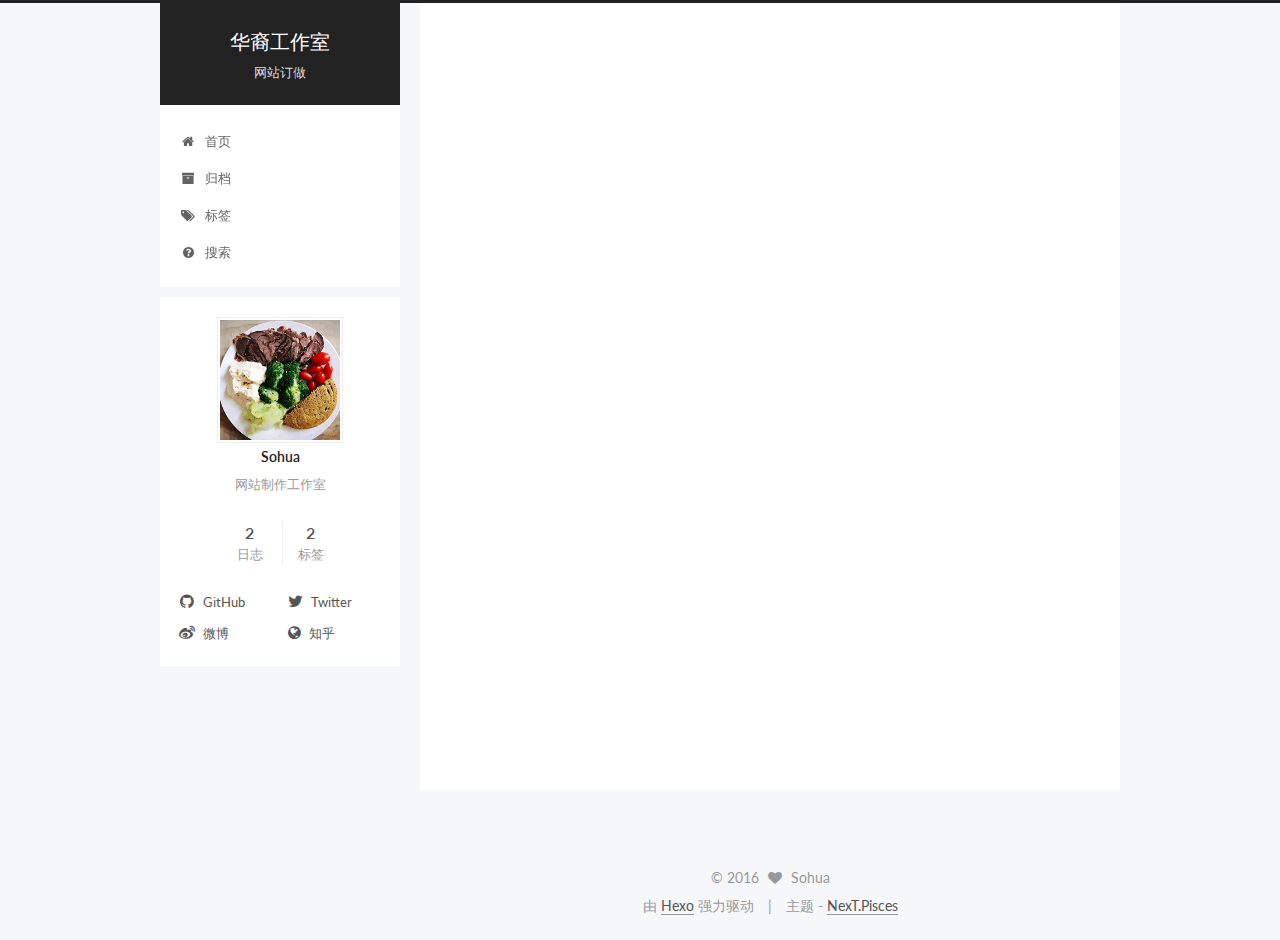
==== index.html @ 0f2777e7 "Site updated: 2016-11-07 15:43:22" ====
<!doctype html>



  


<html class="theme-next pisces use-motion">
<head>
  <meta charset="UTF-8"/>
<meta http-equiv="X-UA-Compatible" content="IE=edge,chrome=1" />
<meta name="viewport" content="width=device-width, initial-scale=1, maximum-scale=1"/>



<meta http-equiv="Cache-Control" content="no-transform" />
<meta http-equiv="Cache-Control" content="no-siteapp" />












  
  
  <link href="/lib/fancybox/source/jquery.fancybox.css?v=2.1.5" rel="stylesheet" type="text/css" />




  
  
  
  

  
    
    
  

  

  

  

  

  
    
    
    <link href="//fonts.googleapis.com/css?family=Lato:300,300italic,400,400italic,700,700italic&subset=latin,latin-ext" rel="stylesheet" type="text/css">
  






<link href="/lib/font-awesome/css/font-awesome.min.css?v=4.4.0" rel="stylesheet" type="text/css" />

<link href="/css/main.css?v=5.0.2" rel="stylesheet" type="text/css" />


  <meta name="keywords" content="Hexo, NexT" />








  <link rel="shortcut icon" type="image/x-icon" href="/favicon.ico?v=5.0.2" />






<meta name="description" content="网站制作工作室">
<meta property="og:type" content="website">
<meta property="og:title" content="华裔工作室">
<meta property="og:url" content="http://sohua.cc/index.html">
<meta property="og:site_name" content="华裔工作室">
<meta property="og:description" content="网站制作工作室">
<meta name="twitter:card" content="summary">
<meta name="twitter:title" content="华裔工作室">
<meta name="twitter:description" content="网站制作工作室">



<script type="text/javascript" id="hexo.configuration">
  var NexT = window.NexT || {};
  var CONFIG = {
    scheme: 'Pisces',
    sidebar: {"position":"left","display":"post"},
    fancybox: true,
    motion: true,
    duoshuo: {
      userId: '0',
      author: '博主'
    }
  };
</script>




  <link rel="canonical" href="http://sohua.cc/"/>


  <title> 华裔工作室 </title>
</head>

<body itemscope itemtype="//schema.org/WebPage" lang="zh-Hans">

  










  
  
    
  

  <div class="container one-collumn sidebar-position-left 
   page-home 
 ">
    <div class="headband"></div>

    <header id="header" class="header" itemscope itemtype="//schema.org/WPHeader">
      <div class="header-inner"><div class="site-meta ">
  

  <div class="custom-logo-site-title">
    <a href="/"  class="brand" rel="start">
      <span class="logo-line-before"><i></i></span>
      <span class="site-title">华裔工作室</span>
      <span class="logo-line-after"><i></i></span>
    </a>
  </div>
  <p class="site-subtitle">网站订做</p>
</div>

<div class="site-nav-toggle">
  <button>
    <span class="btn-bar"></span>
    <span class="btn-bar"></span>
    <span class="btn-bar"></span>
  </button>
</div>

<nav class="site-nav">
  

  
    <ul id="menu" class="menu">
      
        
        <li class="menu-item menu-item-home">
          <a href="/" rel="section">
            
              <i class="menu-item-icon fa fa-fw fa-home"></i> <br />
            
            首页
          </a>
        </li>
      
        
        <li class="menu-item menu-item-archives">
          <a href="/archives" rel="section">
            
              <i class="menu-item-icon fa fa-fw fa-archive"></i> <br />
            
            归档
          </a>
        </li>
      
        
        <li class="menu-item menu-item-tags">
          <a href="/tags" rel="section">
            
              <i class="menu-item-icon fa fa-fw fa-tags"></i> <br />
            
            标签
          </a>
        </li>
      
        
        <li class="menu-item menu-item-search">
          <a href="/search" rel="section">
            
              <i class="menu-item-icon fa fa-fw fa-question-circle"></i> <br />
            
            搜索
          </a>
        </li>
      

      
    </ul>
  

  
</nav>

 </div>
    </header>

    <main id="main" class="main">
      <div class="main-inner">
        <div class="content-wrap">
          <div id="content" class="content">
            
  <section id="posts" class="posts-expand">
    
      

  
  

  
  
  

  <article class="post post-type-normal " itemscope itemtype="//schema.org/Article">

    
      <header class="post-header">

        
        
          <h1 class="post-title" itemprop="name headline">
            
            
              
                
                <a class="post-title-link" href="/2016/11/06/IIS/" itemprop="url">
                  IIS导出域名相对应的文件路径
                </a>
              
            
          </h1>
        

        <div class="post-meta">
          <span class="post-time">
            <span class="post-meta-item-icon">
              <i class="fa fa-calendar-o"></i>
            </span>
            <span class="post-meta-item-text">发表于</span>
            <time itemprop="dateCreated" datetime="2016-11-06T00:00:00+08:00" content="2016-11-06">
              2016-11-06
            </time>
          </span>

          

          
            
          

          

          
          

          
        </div>
      </header>
    


    <div class="post-body" itemprop="articleBody">

      
      

      
        
          <h2 id="IIS导出指定文件夹："><a href="#IIS导出指定文件夹：" class="headerlink" title="IIS导出指定文件夹："></a>IIS导出指定文件夹：</h2><p>用过win2003/2008/2012系列的服务器，通常新接手的公司服务器会有很多命名不规范，很难根据域名而查找相关指定的文件夹。IIS本身导出只能导出域名不能导出域名指向的地址，所以我用批处理写了一个导出IIS信息的对应信息。<br>
          <div class="post-more-link text-center">
            <a class="btn" href="/2016/11/06/IIS/#more" rel="contents">
              阅读全文 &raquo;
            </a>
          </div>
        
      
    </div>

    <div>
      
    </div>

    <div>
      
    </div>

    <footer class="post-footer">
      

      

      
      
        <div class="post-eof"></div>
      
    </footer>
  </article>


    
      

  
  

  
  
  

  <article class="post post-type-normal " itemscope itemtype="//schema.org/Article">

    
      <header class="post-header">

        
        
          <h1 class="post-title" itemprop="name headline">
            
            
              
                
                <a class="post-title-link" href="/2016/11/04/第一个博客/" itemprop="url">
                  初次体验
                </a>
              
            
          </h1>
        

        <div class="post-meta">
          <span class="post-time">
            <span class="post-meta-item-icon">
              <i class="fa fa-calendar-o"></i>
            </span>
            <span class="post-meta-item-text">发表于</span>
            <time itemprop="dateCreated" datetime="2016-11-04T23:32:30+08:00" content="2016-11-04">
              2016-11-04
            </time>
          </span>

          

          

          

          
          

          
        </div>
      </header>
    


    <div class="post-body" itemprop="articleBody">

      
      

      
        
          
            <p> next很漂亮，花了几天时间去熟悉了一下，实在不错。</p>

          
        
      
    </div>

    <div>
      
    </div>

    <div>
      
    </div>

    <footer class="post-footer">
      

      

      
      
        <div class="post-eof"></div>
      
    </footer>
  </article>


    
  </section>

  


          </div>
          


          

        </div>
        
          
  
  <div class="sidebar-toggle">
    <div class="sidebar-toggle-line-wrap">
      <span class="sidebar-toggle-line sidebar-toggle-line-first"></span>
      <span class="sidebar-toggle-line sidebar-toggle-line-middle"></span>
      <span class="sidebar-toggle-line sidebar-toggle-line-last"></span>
    </div>
  </div>

  <aside id="sidebar" class="sidebar">
    <div class="sidebar-inner">

      

      

      <section class="site-overview sidebar-panel  sidebar-panel-active ">
        <div class="site-author motion-element" itemprop="author" itemscope itemtype="//schema.org/Person">
          <img class="site-author-image" itemprop="image"
               src="/images/avatar.gif"
               alt="Sohua" />
          <p class="site-author-name" itemprop="name">Sohua</p>
          <p class="site-description motion-element" itemprop="description">网站制作工作室</p>
        </div>
        <nav class="site-state motion-element">
          <div class="site-state-item site-state-posts">
            <a href="/archives">
              <span class="site-state-item-count">2</span>
              <span class="site-state-item-name">日志</span>
            </a>
          </div>

          

          
            <div class="site-state-item site-state-tags">
              <a href="/tags">
                <span class="site-state-item-count">2</span>
                <span class="site-state-item-name">标签</span>
              </a>
            </div>
          

        </nav>

        

        <div class="links-of-author motion-element">
          
            
              <span class="links-of-author-item">
                <a href="https://github.com/wufenghua" target="_blank" title="GitHub">
                  
                    <i class="fa fa-fw fa-github"></i>
                  
                  GitHub
                </a>
              </span>
            
              <span class="links-of-author-item">
                <a href="https://twitter.com/chenghuayi" target="_blank" title="Twitter">
                  
                    <i class="fa fa-fw fa-twitter"></i>
                  
                  Twitter
                </a>
              </span>
            
              <span class="links-of-author-item">
                <a href="http://weibo.com/vvfh/" target="_blank" title="微博">
                  
                    <i class="fa fa-fw fa-weibo"></i>
                  
                  微博
                </a>
              </span>
            
              <span class="links-of-author-item">
                <a href="http://www.zhihu.com/people/name-sohua" target="_blank" title="知乎">
                  
                    <i class="fa fa-fw fa-globe"></i>
                  
                  知乎
                </a>
              </span>
            
          
        </div>

        
        

        
        

      </section>

      

    </div>
  </aside>


        
      </div>
    </main>

    <footer id="footer" class="footer">
      <div class="footer-inner">
        <div class="copyright" >
  
  &copy; 
  <span itemprop="copyrightYear">2016</span>
  <span class="with-love">
    <i class="fa fa-heart"></i>
  </span>
  <span class="author" itemprop="copyrightHolder">Sohua</span>
</div>

<div class="powered-by">
  由 <a class="theme-link" href="https://hexo.io">Hexo</a> 强力驱动
</div>

<div class="theme-info">
  主题 -
  <a class="theme-link" href="https://github.com/iissnan/hexo-theme-next">
    NexT.Pisces
  </a>
</div>

        

        
      </div>
    </footer>

    <div class="back-to-top">
      <i class="fa fa-arrow-up"></i>
    </div>
  </div>

  

<script type="text/javascript">
  if (Object.prototype.toString.call(window.Promise) !== '[object Function]') {
    window.Promise = null;
  }
</script>









  



  
  <script type="text/javascript" src="/lib/jquery/index.js?v=2.1.3"></script>

  
  <script type="text/javascript" src="/lib/fastclick/lib/fastclick.min.js?v=1.0.6"></script>

  
  <script type="text/javascript" src="/lib/jquery_lazyload/jquery.lazyload.js?v=1.9.7"></script>

  
  <script type="text/javascript" src="/lib/velocity/velocity.min.js?v=1.2.1"></script>

  
  <script type="text/javascript" src="/lib/velocity/velocity.ui.min.js?v=1.2.1"></script>

  
  <script type="text/javascript" src="/lib/fancybox/source/jquery.fancybox.pack.js?v=2.1.5"></script>


  


  <script type="text/javascript" src="/js/src/utils.js?v=5.0.2"></script>

  <script type="text/javascript" src="/js/src/motion.js?v=5.0.2"></script>



  
  


  <script type="text/javascript" src="/js/src/affix.js?v=5.0.2"></script>

  <script type="text/javascript" src="/js/src/schemes/pisces.js?v=5.0.2"></script>



  

  


  <script type="text/javascript" src="/js/src/bootstrap.js?v=5.0.2"></script>



  



  




  
  

  

  

  

  


</body>
</html>
---- css/main.css ----
/* normalize.css v3.0.2 | MIT License | git.io/normalize */
html {
  font-family: sans-serif; /* 1 */
  -ms-text-size-adjust: 100%; /* 2 */
  -webkit-text-size-adjust: 100%; /* 2 */
}
body {
  margin: 0;
}
article,
aside,
details,
figcaption,
figure,
footer,
header,
hgroup,
main,
menu,
nav,
section,
summary {
  display: block;
}
audio,
canvas,
progress,
video {
  display: inline-block; /* 1 */
  vertical-align: baseline; /* 2 */
}
audio:not([controls]) {
  display: none;
  height: 0;
}
[hidden],
template {
  display: none;
}
a {
  background-color: transparent;
}
a:active,
a:hover {
  outline: 0;
}
abbr[title] {
  border-bottom: 1px dotted;
}
b,
strong {
  font-weight: bold;
}
dfn {
  font-style: italic;
}
h1 {
  font-size: 2em;
  margin: 0.67em 0;
}
mark {
  background: #ff0;
  color: #000;
}
small {
  font-size: 80%;
}
sub,
sup {
  font-size: 75%;
  line-height: 0;
  position: relative;
  vertical-align: baseline;
}
sup {
  top: -0.5em;
}
sub {
  bottom: -0.25em;
}
img {
  border: 0;
}
svg:not(:root) {
  overflow: hidden;
}
figure {
  margin: 1em 40px;
}
hr {
  -moz-box-sizing: content-box;
  box-sizing: content-box;
  height: 0;
}
pre {
  overflow: auto;
}
code,
kbd,
pre,
samp {
  font-family: monospace, monospace;
  font-size: 1em;
}
button,
input,
optgroup,
select,
textarea {
  color: inherit; /* 1 */
  font: inherit; /* 2 */
  margin: 0; /* 3 */
}
button {
  overflow: visible;
}
button,
select {
  text-transform: none;
}
button,
html input[type="button"],
input[type="reset"],
input[type="submit"] {
  -webkit-appearance: button; /* 2 */
  cursor: pointer; /* 3 */
}
button[disabled],
html input[disabled] {
  cursor: default;
}
button::-moz-focus-inner,
input::-moz-focus-inner {
  border: 0;
  padding: 0;
}
input {
  line-height: normal;
}
input[type="checkbox"],
input[type="radio"] {
  box-sizing: border-box; /* 1 */
  padding: 0; /* 2 */
}
input[type="number"]::-webkit-inner-spin-button,
input[type="number"]::-webkit-outer-spin-button {
  height: auto;
}
input[type="search"] {
  -webkit-appearance: textfield; /* 1 */
  -moz-box-sizing: content-box;
  -webkit-box-sizing: content-box; /* 2 */
  box-sizing: content-box;
}
input[type="search"]::-webkit-search-cancel-button,
input[type="search"]::-webkit-search-decoration {
  -webkit-appearance: none;
}
fieldset {
  border: 1px solid #c0c0c0;
  margin: 0 2px;
  padding: 0.35em 0.625em 0.75em;
}
legend {
  border: 0; /* 1 */
  padding: 0; /* 2 */
}
textarea {
  overflow: auto;
}
optgroup {
  font-weight: bold;
}
table {
  border-collapse: collapse;
  border-spacing: 0;
}
td,
th {
  padding: 0;
}
::selection {
  background: #262a30;
  color: #fff;
}
body {
  position: relative;
  font-family: 'Lato', "PingFang SC", "Microsoft YaHei", sans-serif;
  font-size: 14px;
  line-height: 2;
  color: #555;
  background: #fff;
}
@media (max-width: 767px) {
  body {
    padding-right: 0 !important;
  }
}
@media (min-width: 768px) and (max-width: 991px) {
  body {
    padding-right: 0 !important;
  }
}
@media (min-width: 1600px) {
  body {
    font-size: 16px;
  }
}
h1,
h2,
h3,
h4,
h5,
h6 {
  margin: 0;
  padding: 0;
  font-weight: bold;
  line-height: 1.5;
  font-family: 'Lato', "PingFang SC", "Microsoft YaHei", sans-serif;
}
h2,
h3,
h4,
h5,
h6 {
  margin: 20px 0 15px;
}
h1 {
  font-size: 22px;
}
@media (max-width: 767px) {
  h1 {
    font-size: 18px;
  }
}
h2 {
  font-size: 20px;
}
@media (max-width: 767px) {
  h2 {
    font-size: 16px;
  }
}
h3 {
  font-size: 18px;
}
@media (max-width: 767px) {
  h3 {
    font-size: 14px;
  }
}
h4 {
  font-size: 16px;
}
@media (max-width: 767px) {
  h4 {
    font-size: 12px;
  }
}
h5 {
  font-size: 14px;
}
@media (max-width: 767px) {
  h5 {
    font-size: 10px;
  }
}
h6 {
  font-size: 12px;
}
@media (max-width: 767px) {
  h6 {
    font-size: 8px;
  }
}
p {
  margin: 0 0 25px 0;
}
a {
  color: #555;
  text-decoration: none;
  border-bottom: 1px solid #999;
  word-wrap: break-word;
}
a:hover {
  color: #222;
  border-bottom-color: #222;
}
ul {
  list-style: none;
}
blockquote {
  margin: 0;
  padding: 0;
}
img {
  display: block;
  margin: auto;
  max-width: 100%;
  height: auto;
}
hr {
  margin: 40px 0;
  height: 3px;
  border: none;
  background-color: #ddd;
  background-image: repeating-linear-gradient(-45deg, #fff, #fff 4px, transparent 4px, transparent 8px);
}
blockquote {
  padding: 0 15px;
  color: #666;
  border-left: 4px solid #ddd;
}
blockquote cite::before {
  content: "-";
  padding: 0 5px;
}
dt {
  font-weight: 700;
}
dd {
  margin: 0;
  padding: 0;
}
.text-left {
  text-align: left;
}
.text-center {
  text-align: center;
}
.text-right {
  text-align: right;
}
.text-justify {
  text-align: justify;
}
.text-nowrap {
  white-space: nowrap;
}
.text-lowercase {
  text-transform: lowercase;
}
.text-uppercase {
  text-transform: uppercase;
}
.text-capitalize {
  text-transform: capitalize;
}
.center-block {
  display: block;
  margin-left: auto;
  margin-right: auto;
}
.clearfix:before,
.clearfix:after {
  content: " ";
  display: table;
}
.clearfix:after {
  clear: both;
}
.pullquote {
  width: 45%;
}
.pullquote.left {
  float: left;
  margin-left: 5px;
  margin-right: 10px;
}
.pullquote.right {
  float: right;
  margin-left: 10px;
  margin-right: 5px;
}
.affix.affix.affix {
  position: fixed;
}
.translation {
  margin-top: -20px;
  font-size: 14px;
  color: #999;
}
.scrollbar-measure {
  width: 100px;
  height: 100px;
  overflow: scroll;
  position: absolute;
  top: -9999px;
}
.use-motion .motion-element {
  opacity: 0;
}
#local-search-input {
  padding: 3px;
  border: none;
  text-indent: 14px;
  border-radius: 0;
  width: 140px;
  outline: none;
  border-bottom: 1px solid #999;
  background: inherit;
  opacity: 0.5;
}
#local-search-input:focus {
  opacity: 1;
}
.search-icon {
  position: absolute;
  top: 9px;
}
table {
  margin: 20px 0;
  width: 100%;
  border-collapse: collapse;
  border-spacing: 0;
  border: 1px solid #ddd;
  font-size: 14px;
  table-layout: fixed;
  word-wrap: break-all;
}
table>tbody>tr:nth-of-type(odd) {
  background-color: #f9f9f9;
}
table>tbody>tr:hover {
  background-color: #f5f5f5;
}
caption,
th,
td {
  padding: 8px;
  text-align: left;
  vertical-align: middle;
  font-weight: normal;
}
th,
td {
  border-bottom: 3px solid #ddd;
  border-right: 1px solid #eee;
}
th {
  padding-bottom: 10px;
  font-weight: 700;
}
td {
  border-bottom-width: 1px;
}
html,
body {
  height: 100%;
}
.container {
  position: relative;
  min-height: 100%;
}
.header-inner {
  margin: 0 auto;
  padding: 100px 0 70px;
  width: 700px;
}
@media (min-width: 1600px) {
  .container .header-inner {
    width: 900px;
  }
}
.main {
  padding-bottom: 150px;
}
.main-inner {
  margin: 0 auto;
  width: 700px;
}
@media (min-width: 1600px) {
  .container .main-inner {
    width: 900px;
  }
}
.footer {
  position: absolute;
  left: 0;
  bottom: 0;
  width: 100%;
  min-height: 50px;
}
.footer-inner {
  box-sizing: border-box;
  margin: 20px auto;
  width: 700px;
}
@media (min-width: 1600px) {
  .container .footer-inner {
    width: 900px;
  }
}
pre,
.highlight {
  overflow: auto;
  margin: 20px 0;
  padding: 15px;
  font-size: 13px;
  color: #4d4d4c;
  background: #f7f7f7;
  line-height: 1.6;
}
pre,
code {
  font-family: consolas, Menlo, "PingFang SC", "Microsoft YaHei", monospace;
}
code {
  padding: 2px 4px;
  word-wrap: break-all;
  color: #4d4d4c;
  background: #f7f7f7;
  border-radius: 3px;
  font-size: 13px;
}
pre code {
  padding: 0;
  color: #4d4d4c;
  background: none;
  text-shadow: none;
}
.highlight pre {
  border: none;
  margin: 0;
  padding: 1px;
}
.highlight table {
  margin: 0;
  width: auto;
  border: none;
}
.highlight td {
  border: none;
  padding: 0;
}
.highlight figcaption {
  font-size: 1em;
  color: #4d4d4c;
  line-height: 1em;
  margin-bottom: 1em;
}
.highlight figcaption:before,
.highlight figcaption:after {
  content: " ";
  display: table;
}
.highlight figcaption:after {
  clear: both;
}
.highlight figcaption a {
  float: right;
  color: #4d4d4c;
}
.highlight figcaption a:hover {
  border-bottom-color: #4d4d4c;
}
.highlight .gutter pre {
  color: #666;
  text-align: right;
  padding-right: 20px;
}
.highlight .line {
  height: 20px;
}
.gutter {
  -webkit-user-select: none;
  -moz-user-select: none;
  -ms-user-select: none;
  user-select: none;
}
.gist table {
  width: auto;
}
.gist table td {
  border: none;
}
pre .deletion {
  background: #fdd;
}
pre .addition {
  background: #dfd;
}
pre .meta {
  color: #8959a8;
}
pre .comment {
  color: #8e908c;
}
pre .variable,
pre .attribute,
pre .tag,
pre .regexp,
pre .ruby .constant,
pre .xml .tag .title,
pre .xml .pi,
pre .xml .doctype,
pre .html .doctype,
pre .css .id,
pre .css .class,
pre .css .pseudo {
  color: #c82829;
}
pre .number,
pre .preprocessor,
pre .built_in,
pre .literal,
pre .params,
pre .constant,
pre .command {
  color: #f5871f;
}
pre .ruby .class .title,
pre .css .rules .attribute,
pre .string,
pre .value,
pre .inheritance,
pre .header,
pre .ruby .symbol,
pre .xml .cdata,
pre .special,
pre .number,
pre .formula {
  color: #718c00;
}
pre .title,
pre .css .hexcolor {
  color: #3e999f;
}
pre .function,
pre .python .decorator,
pre .python .title,
pre .ruby .function .title,
pre .ruby .title .keyword,
pre .perl .sub,
pre .javascript .title,
pre .coffeescript .title {
  color: #4271ae;
}
pre .keyword,
pre .javascript .function {
  color: #8959a8;
}
.full-image.full-image.full-image {
  border: none;
  max-width: 100%;
  width: auto;
  margin: 20px auto;
}
@media (min-width: 992px) {
  .full-image.full-image.full-image {
    max-width: none;
    width: 126%;
    margin: 0 -13%;
  }
}
.blockquote-center,
.page-home .post-type-quote blockquote,
.page-post-detail .post-type-quote blockquote {
  position: relative;
  margin: 40px 0;
  padding: 0;
  border-left: none;
  text-align: center;
}
.blockquote-center::before,
.page-home .post-type-quote blockquote::before,
.page-post-detail .post-type-quote blockquote::before,
.blockquote-center::after,
.page-home .post-type-quote blockquote::after,
.page-post-detail .post-type-quote blockquote::after {
  position: absolute;
  content: ' ';
  display: block;
  width: 100%;
  height: 24px;
  opacity: 0.2;
  background-repeat: no-repeat;
  background-position: 0 -6px;
  background-size: 22px 22px;
}
.blockquote-center::before,
.page-home .post-type-quote blockquote::before,
.page-post-detail .post-type-quote blockquote::before {
  top: -20px;
  background-image: url("../images/quote-l.svg");
  border-top: 1px solid #ccc;
}
.blockquote-center::after,
.page-home .post-type-quote blockquote::after,
.page-post-detail .post-type-quote blockquote::after {
  bottom: -20px;
  background-image: url("../images/quote-r.svg");
  border-bottom: 1px solid #ccc;
  background-position: 100% 8px;
}
.blockquote-center p,
.page-home .post-type-quote blockquote p,
.page-post-detail .post-type-quote blockquote p,
.blockquote-center div,
.page-home .post-type-quote blockquote div,
.page-post-detail .post-type-quote blockquote div {
  text-align: center;
}
.post .post-body .group-picture img {
  box-sizing: border-box;
  padding: 0 3px;
  border: none;
}
.post .group-picture-row {
  overflow: hidden;
  margin-top: 6px;
}
.post .group-picture-row:first-child {
  margin-top: 0;
}
.post .group-picture-column {
  float: left;
}
.page-post-detail .post-body .group-picture-column {
  float: none;
  margin-top: 10px;
  width: auto !important;
}
.page-post-detail .post-body .group-picture-column img {
  margin: 0 auto;
}
.page-archive .group-picture-container {
  overflow: hidden;
}
.page-archive .group-picture-row {
  float: left;
}
.page-archive .group-picture-row:first-child {
  margin-top: 6px;
}
.page-archive .group-picture-column {
  max-width: 150px;
  max-height: 150px;
}
.btn {
  display: inline-block;
  padding: 0 20px;
  font-size: 14px;
  color: #fff;
  background: #222;
  border: 2px solid #555;
  text-decoration: none;
  border-radius: 0;
  transition-property: background-color;
  transition-duration: 0.2s;
  transition-timing-function: ease-in-out;
  transition-delay: 0s;
}
.btn:hover,
.post-more-link .btn:hover {
  border-color: #222;
  color: #fff;
  background: #222;
}
.btn-bar {
  display: block;
  width: 22px;
  height: 2px;
  background: #555;
  border-radius: 1px;
}
.btn-bar+.btn-bar {
  margin-top: 4px;
}
.pagination {
  margin: 120px 0 40px;
  text-align: center;
  border-top: 1px solid #eee;
}
.page-number-basic,
.pagination .prev,
.pagination .next,
.pagination .page-number,
.pagination .space {
  display: inline-block;
  position: relative;
  top: -1px;
  margin: 0 10px;
  padding: 0 10px;
  line-height: 30px;
}
@media (max-width: 767px) {
  .page-number-basic,
  .pagination .prev,
  .pagination .next,
  .pagination .page-number,
  .pagination .space {
    margin: 0 5px;
  }
}
.pagination .prev,
.pagination .next,
.pagination .page-number {
  border-bottom: 0;
  border-top: 1px solid #eee;
  transition-property: border-color;
  transition-duration: 0.2s;
  transition-timing-function: ease-in-out;
  transition-delay: 0s;
}
.pagination .prev:hover,
.pagination .next:hover,
.pagination .page-number:hover {
  border-top-color: #222;
}
.pagination .space {
  padding: 0;
  margin: 0;
}
.pagination .prev {
  margin-left: 0;
}
.pagination .next {
  margin-right: 0;
}
.pagination .page-number.current {
  color: #fff;
  background: #ccc;
  border-top-color: #ccc;
}
@media (max-width: 767px) {
  .pagination {
    border-top: none;
  }
  .pagination .prev,
  .pagination .next,
  .pagination .page-number {
    margin-bottom: 10px;
    border-top: 0;
    border-bottom: 1px solid #eee;
  }
  .pagination .prev:hover,
  .pagination .next:hover,
  .pagination .page-number:hover {
    border-bottom-color: #222;
  }
}
.comments {
  margin: 60px 20px 0;
}
.tag-cloud {
  text-align: center;
}
.tag-cloud a {
  display: inline-block;
  margin: 10px;
}
.back-to-top {
  box-sizing: border-box;
  position: fixed;
  bottom: -100px;
  right: 50px;
  z-index: 1050;
  padding: 0 6px;
  width: 25px;
  background: #222;
  font-size: 12px;
  opacity: 0.6;
  color: #fff;
  cursor: pointer;
  text-align: center;
  -webkit-transform: translateZ(0);
  transition-property: bottom;
  transition-duration: 0.2s;
  transition-timing-function: ease-in-out;
  transition-delay: 0s;
}
@media (max-width: 767px) {
  .back-to-top {
    display: none;
  }
}
@media (min-width: 768px) and (max-width: 991px) {
  .back-to-top {
    display: none;
  }
}
.back-to-top.back-to-top-on {
  bottom: 40px;
}
.header {
  background: #fff;
}
.header-inner {
  position: relative;
}
.headband {
  height: 3px;
  background: #222;
}
.site-meta {
  margin: 0;
  text-align: center;
}
@media (max-width: 767px) {
  .site-meta {
    text-align: center;
  }
}
.brand {
  position: relative;
  display: inline-block;
  padding: 0 40px;
  color: #fff;
  background: #222;
  border-bottom: none;
}
.brand:hover {
  color: #fff;
}
.logo {
  display: inline-block;
  margin-right: 5px;
  line-height: 36px;
  vertical-align: top;
}
.site-title {
  display: inline-block;
  vertical-align: top;
  line-height: 36px;
  font-size: 20px;
  font-weight: normal;
  font-family: 'Lato', "PingFang SC", "Microsoft YaHei", sans-serif;
}
.site-subtitle {
  margin-top: 10px;
  font-size: 13px;
  color: #ddd;
}
.use-motion .brand {
  opacity: 0;
}
.use-motion .logo,
.use-motion .site-title,
.use-motion .site-subtitle {
  opacity: 0;
  position: relative;
  top: -10px;
}
.site-nav-toggle {
  display: none;
  position: absolute;
  top: 10px;
  left: 10px;
}
@media (max-width: 767px) {
  .site-nav-toggle {
    display: block;
  }
}
.site-nav-toggle button {
  margin-top: 2px;
  padding: 9px 10px;
  background: transparent;
  border: none;
}
@media (max-width: 767px) {
  .site-nav {
    display: none;
    margin: 0 -10px;
    padding: 0 10px;
    clear: both;
    border-top: 1px solid #ddd;
  }
}
@media (min-width: 768px) and (max-width: 991px) {
  .site-nav {
    display: block !important;
  }
}
@media (min-width: 992px) {
  .site-nav {
    display: block !important;
  }
}
.menu {
  margin-top: 20px;
  padding-left: 0;
  text-align: center;
}
.menu .menu-item {
  display: inline-block;
  margin: 0 10px;
}
@media screen and (max-width: 767px) {
  .menu .menu-item {
    margin-top: 10px;
  }
}
.menu .menu-item a {
  display: block;
  font-size: 13px;
  text-transform: capitalize;
  line-height: inherit;
  border-bottom: 1px solid transparent;
  transition-property: border-color;
  transition-duration: 0.2s;
  transition-timing-function: ease-in-out;
  transition-delay: 0s;
}
.menu .menu-item a:hover,
.menu-item-active a {
  border-bottom-color: #222;
}
.menu .menu-item .fa {
  margin-right: 5px;
}
.use-motion .menu-item {
  opacity: 0;
}
.post-body {
  font-family: 'Lato', "PingFang SC", "Microsoft YaHei", sans-serif;
}
@media (max-width: 767px) {
  .post-body {
    word-break: break-word;
  }
}
.post-body .fancybox img {
  display: block !important;
  margin: 0 auto;
  cursor: pointer;
  cursor: zoom-in;
  cursor: -webkit-zoom-in;
}
.post-body .image-caption,
.post-body .figure .caption {
  margin: 10px auto 15px;
  text-align: center;
  font-size: 14px;
  color: #999;
  font-weight: bold;
  line-height: 1;
}
.post-sticky-flag {
  display: inline-block;
  font-size: 16px;
  -ms-transform: rotate(30deg);
  -webkit-transform: rotate(30deg);
  -moz-transform: rotate(30deg);
  -ms-transform: rotate(30deg);
  -o-transform: rotate(30deg);
  transform: rotate(30deg);
}
.posts-expand {
  padding-top: 40px;
}
@media (max-width: 767px) {
  .posts-expand {
    margin: 0 20px;
  }
  .post-body pre,
  .post-body .highlight {
    padding: 10px;
  }
  .post-body pre .gutter pre,
  .post-body .highlight .gutter pre {
    padding-right: 10px;
  }
}
@media (min-width: 992px) {
  .posts-expand .post-body {
    text-align: justify;
  }
}
.posts-expand .post-body h2,
.posts-expand .post-body h3,
.posts-expand .post-body h4,
.posts-expand .post-body h5,
.posts-expand .post-body h6 {
  padding-top: 10px;
}
.posts-expand .post-body h2 .header-anchor,
.posts-expand .post-body h3 .header-anchor,
.posts-expand .post-body h4 .header-anchor,
.posts-expand .post-body h5 .header-anchor,
.posts-expand .post-body h6 .header-anchor {
  float: right;
  margin-left: 10px;
  color: #ccc;
  border-bottom-style: none;
  visibility: hidden;
}
.posts-expand .post-body h2 .header-anchor:hover,
.posts-expand .post-body h3 .header-anchor:hover,
.posts-expand .post-body h4 .header-anchor:hover,
.posts-expand .post-body h5 .header-anchor:hover,
.posts-expand .post-body h6 .header-anchor:hover {
  color: inherit;
}
.posts-expand .post-body h2:hover .header-anchor,
.posts-expand .post-body h3:hover .header-anchor,
.posts-expand .post-body h4:hover .header-anchor,
.posts-expand .post-body h5:hover .header-anchor,
.posts-expand .post-body h6:hover .header-anchor {
  visibility: visible;
}
.posts-expand .post-body ul li {
  list-style: circle;
}
.posts-expand .post-body img {
  box-sizing: border-box;
  margin: auto;
  padding: 3px;
  border: 1px solid #ddd;
}
.posts-expand .fancybox img {
  margin: 0 auto;
}
@media (max-width: 767px) {
  .posts-collapse {
    margin: 0 20px;
  }
  .posts-collapse .post-title,
  .posts-collapse .post-meta {
    display: block;
    width: auto;
    text-align: left;
  }
}
.posts-collapse {
  position: relative;
  z-index: 1010;
  margin-left: 55px;
}
.posts-collapse::after {
  content: " ";
  position: absolute;
  top: 20px;
  left: 0;
  margin-left: -2px;
  width: 4px;
  height: 100%;
  background: #f5f5f5;
  z-index: -1;
}
@media (max-width: 767px) {
  .posts-collapse {
    margin: 0 20px;
  }
}
.posts-collapse .collection-title {
  position: relative;
  margin: 60px 0;
}
.posts-collapse .collection-title h2 {
  margin-left: 20px;
}
.posts-collapse .collection-title small {
  color: #bbb;
}
.posts-collapse .collection-title::before {
  content: " ";
  position: absolute;
  left: 0;
  top: 50%;
  margin-left: -4px;
  margin-top: -4px;
  width: 8px;
  height: 8px;
  background: #bbb;
  border-radius: 50%;
}
.posts-collapse .post {
  margin: 30px 0;
}
.posts-collapse .post-header {
  position: relative;
  transition-duration: 0.2s;
  transition-timing-function: ease-in-out;
  transition-delay: 0s;
  transition-property: border;
  border-bottom: 1px dashed #ccc;
}
.posts-collapse .post-header::before {
  content: " ";
  position: absolute;
  left: 0;
  top: 12px;
  width: 6px;
  height: 6px;
  margin-left: -4px;
  background: #bbb;
  border-radius: 50%;
  border: 1px solid #fff;
  transition-duration: 0.2s;
  transition-timing-function: ease-in-out;
  transition-delay: 0s;
  transition-property: background;
}
.posts-collapse .post-header:hover {
  border-bottom-color: #666;
}
.posts-collapse .post-header:hover::before {
  background: #222;
}
.posts-collapse .post-meta {
  position: absolute;
  font-size: 12px;
  left: 20px;
  top: 5px;
}
.posts-collapse .post-comments-count {
  display: none;
}
.posts-collapse .post-title {
  margin-left: 60px;
  font-size: 16px;
  font-weight: normal;
  line-height: inherit;
}
.posts-collapse .post-title::after {
  margin-left: 3px;
  opacity: 0.6;
}
.posts-collapse .post-title a {
  color: #666;
  border-bottom: none;
}
.page-home .post-type-quote .post-header,
.page-post-detail .post-type-quote .post-header,
.page-home .post-type-quote .post-tags,
.page-post-detail .post-type-quote .post-tags {
  display: none;
}
.posts-expand .post-title {
  font-size: 26px;
  text-align: center;
  word-break: break-word;
  font-weight: 300;
}
@media (max-width: 767px) {
  .posts-expand .post-title {
    font-size: 22px;
  }
}
.posts-expand .post-title-link {
  display: inline-block;
  position: relative;
  color: #555;
  border-bottom: none;
  line-height: 1.2;
  vertical-align: top;
}
.posts-expand .post-title-link::before {
  content: "";
  position: absolute;
  width: 100%;
  height: 2px;
  bottom: 0;
  left: 0;
  background-color: #000;
  visibility: hidden;
  -webkit-transform: scaleX(0);
  -moz-transform: scaleX(0);
  -ms-transform: scaleX(0);
  -o-transform: scaleX(0);
  transform: scaleX(0);
  transition-duration: 0.2s;
  transition-timing-function: ease-in-out;
  transition-delay: 0s;
}
.posts-expand .post-title-link:hover::before {
  visibility: visible;
  -webkit-transform: scaleX(1);
  -moz-transform: scaleX(1);
  -ms-transform: scaleX(1);
  -o-transform: scaleX(1);
  transform: scaleX(1);
}
.posts-expand .post-title-link .fa {
  font-size: 16px;
}
.posts-expand .post-meta {
  margin: 3px 0 60px 0;
  color: #999;
  font-family: 'Lato', "PingFang SC", "Microsoft YaHei", sans-serif;
  font-size: 12px;
  text-align: center;
}
.posts-expand .post-meta .post-category-list {
  display: inline-block;
  margin: 0;
  padding: 3px;
}
.posts-expand .post-meta .post-category-list-link {
  color: #999;
}
.post-meta-item-icon {
  display: none;
  margin-right: 3px;
}
@media (min-width: 768px) and (max-width: 991px) {
  .post-meta-item-icon {
    display: inline-block;
  }
}
@media (max-width: 767px) {
  .post-meta-item-icon {
    display: inline-block;
  }
}
@media (min-width: 768px) and (max-width: 991px) {
  .post-meta-item-text {
    display: none;
  }
}
@media (max-width: 767px) {
  .post-meta-item-text {
    display: none;
  }
}
@media (max-width: 767px) {
  .posts-expand .post-comments-count {
    display: none;
  }
}
.post-more-link {
  margin-top: 50px;
}
.post-more-link .btn {
  color: #555;
  font-size: 14px;
  background: #fff;
  border-radius: 2px;
  line-height: 2;
}
.posts-expand .post-tags {
  margin-top: 40px;
  text-align: center;
}
.posts-expand .post-tags a {
  display: inline-block;
  margin-right: 10px;
  font-size: 13px;
}
.post-nav {
  overflow: hidden;
  margin-top: 60px;
  padding: 10px;
  white-space: nowrap;
  border-top: 1px solid #eee;
}
.post-nav-item {
  display: inline-block;
  width: 50%;
  white-space: normal;
}
.post-nav-item a {
  position: relative;
  display: inline-block;
  line-height: 25px;
  font-size: 14px;
  color: #555;
  border-bottom: none;
}
.post-nav-item a:hover {
  color: #222;
  border-bottom: none;
}
.post-nav-item a:active {
  top: 2px;
}
.post-nav-item a i {
  font-size: 12px;
}
.post-nav-prev {
  text-align: right;
}
.posts-expand .post-eof {
  display: block;
  margin: 80px auto 60px;
  width: 8%;
  height: 1px;
  background: #ccc;
  text-align: center;
}
.post:last-child .post-eof.post-eof.post-eof {
  display: none;
}
.post-gallery {
  display: table;
  table-layout: fixed;
  width: 100%;
  border-collapse: separate;
}
.post-gallery-row {
  display: table-row;
}
.post-gallery .post-gallery-img {
  display: table-cell;
  text-align: center;
  vertical-align: middle;
  border: none;
}
.post-gallery .post-gallery-img img {
  max-width: 100%;
  max-height: 100%;
  border: none;
}
.fancybox-close,
.fancybox-close:hover {
  border: none;
}
.sidebar {
  position: fixed;
  right: 0;
  top: 0;
  bottom: 0;
  width: 0;
  z-index: 1040;
  box-shadow: inset 0 2px 6px #000;
  background: #222;
  -webkit-transform: translateZ(0);
}
.sidebar a {
  color: #999;
  border-bottom-color: #555;
}
.sidebar a:hover {
  color: #eee;
}
@media (min-width: 768px) and (max-width: 991px) {
  .sidebar {
    display: none !important;
  }
}
@media (max-width: 767px) {
  .sidebar {
    display: none !important;
  }
}
.sidebar-inner {
  position: relative;
  padding: 20px 10px;
  color: #999;
  text-align: center;
}
.sidebar-toggle {
  position: fixed;
  right: 50px;
  bottom: 45px;
  width: 15px;
  height: 15px;
  padding: 5px;
  background: #222;
  line-height: 0;
  z-index: 1050;
  cursor: pointer;
  -webkit-transform: translateZ(0);
}
@media (min-width: 768px) and (max-width: 991px) {
  .sidebar-toggle {
    display: none;
  }
}
@media (max-width: 767px) {
  .sidebar-toggle {
    display: none;
  }
}
.sidebar-toggle-line {
  position: relative;
  display: inline-block;
  vertical-align: top;
  height: 2px;
  width: 100%;
  background: #fff;
  margin-top: 3px;
}
.sidebar-toggle-line:first-child {
  margin-top: 0;
}
.site-author-image {
  display: block;
  margin: 0 auto;
  padding: 2px;
  max-width: 120px;
  height: auto;
  border: 1px solid #eee;
}
.site-author-name {
  margin: 0;
  text-align: center;
  color: #222;
  font-weight: 600;
}
.site-description {
  margin-top: 0;
  text-align: center;
  font-size: 13px;
  color: #999;
}
.site-state {
  overflow: hidden;
  line-height: 1.4;
  white-space: nowrap;
  text-align: center;
}
.site-state-item {
  display: inline-block;
  padding: 0 15px;
  border-left: 1px solid #eee;
}
.site-state-item:first-child {
  border-left: none;
}
.site-state-item a {
  border-bottom: none;
}
.site-state-item-count {
  display: block;
  text-align: center;
  color: inherit;
  font-weight: 600;
  font-size: 16px;
}
.site-state-item-name {
  font-size: 13px;
  color: #999;
}
.feed-link {
  margin-top: 20px;
}
.feed-link a {
  display: inline-block;
  padding: 0 15px;
  color: #fc6423;
  border: 1px solid #fc6423;
  border-radius: 4px;
}
.feed-link a i {
  color: #fc6423;
  font-size: 14px;
}
.feed-link a:hover {
  color: #fff;
  background: #fc6423;
}
.feed-link a:hover i {
  color: #fff;
}
.links-of-author {
  margin-top: 20px;
}
.links-of-author a {
  display: inline-block;
  vertical-align: middle;
  margin-right: 10px;
  margin-bottom: 10px;
  border-bottom-color: #555;
  font-size: 13px;
}
.links-of-author a:before {
  display: inline-block;
  vertical-align: middle;
  margin-right: 3px;
  content: " ";
  width: 4px;
  height: 4px;
  border-radius: 50%;
  background: #52ff73;
}
.links-of-blogroll {
  font-size: 13px;
}
.links-of-blogroll-title {
  margin-top: 20px;
  font-size: 14px;
  font-weight: 600;
}
.links-of-blogroll-list {
  margin: 0;
  padding: 0;
}
.links-of-blogroll-item {
  padding: 2px 10px;
}
.sidebar-nav {
  margin: 0 0 20px;
  padding-left: 0;
}
.sidebar-nav li {
  display: inline-block;
  cursor: pointer;
  border-bottom: 1px solid transparent;
  font-size: 14px;
  color: #555;
}
.sidebar-nav li:hover {
  color: #fc6423;
}
.page-post-detail .sidebar-nav-toc {
  padding: 0 5px;
}
.page-post-detail .sidebar-nav-overview {
  margin-left: 10px;
}
.sidebar-nav .sidebar-nav-active {
  color: #fc6423;
  border-bottom-color: #fc6423;
}
.sidebar-nav .sidebar-nav-active:hover {
  color: #fc6423;
}
.sidebar-panel {
  display: none;
}
.sidebar-panel-active {
  display: block;
}
.post-toc-empty {
  font-size: 14px;
  color: #666;
}
.post-toc-wrap {
  overflow: hidden;
}
.post-toc {
  overflow: auto;
}
.post-toc ol {
  margin: 0;
  padding: 0 2px 5px 10px;
  text-align: left;
  list-style: none;
  font-size: 14px;
}
.post-toc ol > ol {
  padding-left: 0;
}
.post-toc ol a {
  transition-duration: 0.2s;
  transition-timing-function: ease-in-out;
  transition-delay: 0s;
  transition-property: all;
  color: #666;
  border-bottom-color: #ccc;
}
.post-toc ol a:hover {
  color: #000;
  border-bottom-color: #000;
}
.post-toc .nav-item {
  overflow: hidden;
  text-overflow: ellipsis;
  white-space: nowrap;
  line-height: 1.8;
}
.post-toc .nav .nav-child {
  display: none;
}
.post-toc .nav .active > .nav-child {
  display: block;
}
.post-toc .nav .active-current > .nav-child {
  display: block;
}
.post-toc .nav .active-current > .nav-child > .nav-item {
  display: block;
}
.post-toc .nav .active > a {
  color: #fc6423;
  border-bottom-color: #fc6423;
}
.post-toc .nav .active-current > a {
  color: #fc6423;
}
.post-toc .nav .active-current > a:hover {
  color: #fc6423;
}
.footer {
  font-size: 14px;
  color: #999;
}
.footer img {
  border: none;
}
.footer-inner {
  text-align: center;
}
.with-love {
  display: inline-block;
  margin: 0 5px;
}
.powered-by,
.theme-info {
  display: inline-block;
}
.powered-by {
  margin-right: 10px;
}
.powered-by::after {
  content: "|";
  padding-left: 10px;
}
.cc-license {
  margin-top: 10px;
  text-align: center;
}
.cc-license .cc-opacity {
  opacity: 0.7;
  border-bottom: none;
}
.cc-license .cc-opacity:hover {
  opacity: 0.9;
}
.cc-license img {
  display: inline-block;
}
.theme-next #ds-thread #ds-reset {
  color: #555;
}
.theme-next #ds-thread #ds-reset .ds-replybox {
  margin-bottom: 30px;
}
.theme-next #ds-thread #ds-reset .ds-replybox .ds-avatar,
.theme-next #ds-reset .ds-avatar img {
  box-shadow: none;
}
.theme-next #ds-thread #ds-reset .ds-textarea-wrapper {
  border-color: #c7d4e1;
  background: none;
  border-top-right-radius: 3px;
  border-top-left-radius: 3px;
}
.theme-next #ds-thread #ds-reset .ds-textarea-wrapper textarea {
  height: 60px;
}
.theme-next #ds-reset .ds-rounded-top {
  border-radius: 0;
}
.theme-next #ds-thread #ds-reset .ds-post-toolbar {
  box-sizing: border-box;
  border: 1px solid #c7d4e1;
  background: #f6f8fa;
}
.theme-next #ds-thread #ds-reset .ds-post-options {
  height: 40px;
  border: none;
  background: none;
}
.theme-next #ds-thread #ds-reset .ds-toolbar-buttons {
  top: 11px;
}
.theme-next #ds-thread #ds-reset .ds-sync {
  top: 5px;
}
.theme-next #ds-thread #ds-reset .ds-post-button {
  top: 4px;
  right: 5px;
  width: 90px;
  height: 30px;
  border: 1px solid #c5ced7;
  border-radius: 3px;
  background-image: linear-gradient(#fbfbfc, #f5f7f9);
  color: #60676d;
}
.theme-next #ds-thread #ds-reset .ds-post-button:hover {
  background-position: 0 -30px;
  color: #60676d;
}
.theme-next #ds-thread #ds-reset .ds-comments-info {
  padding: 10px 0;
}
.theme-next #ds-thread #ds-reset .ds-sort {
  display: none;
}
.theme-next #ds-thread #ds-reset li.ds-tab a.ds-current {
  border: none;
  background: #f6f8fa;
  color: #60676d;
}
.theme-next #ds-thread #ds-reset li.ds-tab a.ds-current:hover {
  background-color: #e9f0f7;
  color: #60676d;
}
.theme-next #ds-thread #ds-reset li.ds-tab a {
  border-radius: 2px;
  padding: 5px;
}
.theme-next #ds-thread #ds-reset .ds-login-buttons p {
  color: #999;
  line-height: 36px;
}
.theme-next #ds-thread #ds-reset .ds-login-buttons .ds-service-list li {
  height: 28px;
}
.theme-next #ds-thread #ds-reset .ds-service-list a {
  background: none;
  padding: 5px;
  border: 1px solid;
  border-radius: 3px;
  text-align: center;
}
.theme-next #ds-thread #ds-reset .ds-service-list a:hover {
  color: #fff;
  background: #666;
}
.theme-next #ds-thread #ds-reset .ds-service-list .ds-weibo {
  color: #fc9b00;
  border-color: #fc9b00;
}
.theme-next #ds-thread #ds-reset .ds-service-list .ds-weibo:hover {
  background: #fc9b00;
}
.theme-next #ds-thread #ds-reset .ds-service-list .ds-qq {
  color: #60a3ec;
  border-color: #60a3ec;
}
.theme-next #ds-thread #ds-reset .ds-service-list .ds-qq:hover {
  background: #60a3ec;
}
.theme-next #ds-thread #ds-reset .ds-service-list .ds-renren {
  color: #2e7ac4;
  border-color: #2e7ac4;
}
.theme-next #ds-thread #ds-reset .ds-service-list .ds-renren:hover {
  background: #2e7ac4;
}
.theme-next #ds-thread #ds-reset .ds-service-list .ds-douban {
  color: #37994c;
  border-color: #37994c;
}
.theme-next #ds-thread #ds-reset .ds-service-list .ds-douban:hover {
  background: #37994c;
}
.theme-next #ds-thread #ds-reset .ds-service-list .ds-kaixin {
  color: #fef20d;
  border-color: #fef20d;
}
.theme-next #ds-thread #ds-reset .ds-service-list .ds-kaixin:hover {
  background: #fef20d;
}
.theme-next #ds-thread #ds-reset .ds-service-list .ds-netease {
  color: #f00;
  border-color: #f00;
}
.theme-next #ds-thread #ds-reset .ds-service-list .ds-netease:hover {
  background: #f00;
}
.theme-next #ds-thread #ds-reset .ds-service-list .ds-sohu {
  color: #ffcb05;
  border-color: #ffcb05;
}
.theme-next #ds-thread #ds-reset .ds-service-list .ds-sohu:hover {
  background: #ffcb05;
}
.theme-next #ds-thread #ds-reset .ds-service-list .ds-baidu {
  color: #2831e0;
  border-color: #2831e0;
}
.theme-next #ds-thread #ds-reset .ds-service-list .ds-baidu:hover {
  background: #2831e0;
}
.theme-next #ds-thread #ds-reset .ds-service-list .ds-google {
  color: #166bec;
  border-color: #166bec;
}
.theme-next #ds-thread #ds-reset .ds-service-list .ds-google:hover {
  background: #166bec;
}
.theme-next #ds-thread #ds-reset .ds-service-list .ds-weixin {
  color: #00ce0d;
  border-color: #00ce0d;
}
.theme-next #ds-thread #ds-reset .ds-service-list .ds-weixin:hover {
  background: #00ce0d;
}
.theme-next #ds-thread #ds-reset .ds-service-list .ds-more-services {
  border: none;
}
.theme-next #ds-thread #ds-reset .ds-service-list .ds-more-services:hover {
  background: none;
}
.theme-next #ds-reset .duoshuo-ua-admin {
  display: inline-block;
  color: #f00;
}
.theme-next #ds-reset .duoshuo-ua-platform,
.theme-next #ds-reset .duoshuo-ua-browser {
  color: #ccc;
}
.theme-next #ds-reset .duoshuo-ua-platform .fa,
.theme-next #ds-reset .duoshuo-ua-browser .fa {
  display: inline-block;
  margin-right: 3px;
}
.theme-next #ds-reset .duoshuo-ua-separator {
  display: inline-block;
  margin-left: 5px;
}
.theme-next .this_ua {
  background-color: #ccc !important;
  border-radius: 4px;
  padding: 0 5px !important;
  margin: 1px 1px !important;
  border: 1px solid #bbb !important;
  color: #fff;
  display: inline-block !important;
}
.theme-next .this_ua.admin {
  background-color: #d9534f !important;
  border-color: #d9534f !important;
}
.theme-next .this_ua.platform.iOS,
.theme-next .this_ua.platform.Mac,
.theme-next .this_ua.platform.Windows {
  background-color: #39b3d7 !important;
  border-color: #46b8da !important;
}
.theme-next .this_ua.platform.Linux {
  background-color: #3a3a3a !important;
  border-color: #1f1f1f !important;
}
.theme-next .this_ua.platform.Android {
  background-color: #00c47d !important;
  border-color: #01b171 !important;
}
.theme-next .this_ua.browser.Mobile,
.theme-next .this_ua.browser.Chrome {
  background-color: #5cb85c !important;
  border-color: #4cae4c !important;
}
.theme-next .this_ua.browser.Firefox {
  background-color: #f0ad4e !important;
  border-color: #eea236 !important;
}
.theme-next .this_ua.browser.Maxthon,
.theme-next .this_ua.browser.IE {
  background-color: #428bca !important;
  border-color: #357ebd !important;
}
.theme-next .this_ua.browser.baidu,
.theme-next .this_ua.browser.UCBrowser,
.theme-next .this_ua.browser.Opera {
  background-color: #d9534f !important;
  border-color: #d43f3a !important;
}
.theme-next .this_ua.browser.Android,
.theme-next .this_ua.browser.QQBrowser {
  background-color: #78ace9 !important;
  border-color: #4cae4c !important;
}
.post-spread {
  margin-top: 20px;
  text-align: center;
}
.jiathis_style {
  display: inline-block;
}
.jiathis_style a {
  border: none;
}
.post-spread {
  margin-top: 20px;
  text-align: center;
}
.bdshare-slide-button-box a {
  border: none;
}
.bdsharebuttonbox {
  display: inline-block;
}
.bdsharebuttonbox a {
  border: none;
}
ul.search-result-list {
  padding-left: 0px;
  margin: 0px 5px 0px 8px;
}
p.search-result {
  border-bottom: 1px dashed #ccc;
  padding: 5px 0;
}
a.search-result-title {
  font-weight: bold;
}
a.search-result {
  border-bottom: transparent;
  display: block;
  white-space: nowrap;
  overflow: hidden;
  text-overflow: ellipsis;
}
.search-keyword {
  border-bottom: 1px dashed #f00;
  font-size: 14px;
  font-weight: bold;
  color: #f00;
}
#local-search-result {
  height: 88%;
  overflow: auto;
}
.popup {
  display: none;
  position: fixed;
  top: 10%;
  left: 50%;
  width: 700px;
  height: 80%;
  margin-left: -350px;
  padding: 3px 0 0 10px;
  background: #fff;
  color: #333;
  z-index: 9999;
  border-radius: 5px;
}
@media (max-width: 767px) {
  .popup {
    padding: 3px;
    top: 0;
    left: 0;
    margin: 0;
    width: 100%;
    height: 100%;
    border-radius: 0px;
  }
}
.popoverlay {
  position: fixed;
  width: 100%;
  height: 100%;
  top: 0px;
  left: 0px;
  z-index: 2080;
  background-color: rgba(0,0,0,0.3);
}
#local-search-input {
  margin-bottom: 10px;
  padding: 10px;
  width: 97%;
  font-size: 18px;
}
.popup .fa-search {
  padding-top: 8px;
}
.popup-btn-close {
  position: absolute;
  top: 6px;
  right: 14px;
  color: #4ebd79;
  font-size: 14px;
  font-weight: bold;
  text-transform: uppercase;
  cursor: pointer;
}
#no-result {
  position: absolute;
  left: 44%;
  top: 42%;
  color: #ccc;
}
.busuanzi-count:before {
  content: " ";
  float: left;
  width: 260px;
  min-height: 25px;
}
@media (min-width: 768px) and (max-width: 991px) {
  .busuanzi-count {
    width: auto;
  }
  .busuanzi-count:before {
    display: none;
  }
}
@media (max-width: 767px) {
  .busuanzi-count {
    width: auto;
  }
  .busuanzi-count:before {
    display: none;
  }
}
.site-uv,
.site-pv,
.page-pv {
  display: inline-block;
}
.site-uv .busuanzi-value,
.site-pv .busuanzi-value,
.page-pv .busuanzi-value {
  margin: 0 5px;
}
.site-uv {
  margin-right: 10px;
}
.site-uv::after {
  content: "|";
  padding-left: 10px;
}
.use-motion .post {
  opacity: 0;
}
.page-archive .archive-page-counter {
  position: relative;
  top: 3px;
  left: 20px;
}
@media (max-width: 767px) {
  .page-archive .archive-page-counter {
    top: 5px;
  }
}
.page-archive .posts-collapse .archive-move-on {
  position: absolute;
  top: 11px;
  left: 0;
  margin-left: -6px;
  width: 10px;
  height: 10px;
  opacity: 0.5;
  background: #555;
  border: 1px solid #fff;
  border-radius: 50%;
}
.category-all-page .category-all-title {
  text-align: center;
}
.category-all-page .category-all {
  margin-top: 20px;
}
.category-all-page .category-list {
  margin: 0;
  padding: 0;
  list-style: none;
}
.category-all-page .category-list-item {
  margin: 5px 10px;
}
.category-all-page .category-list-count {
  color: #bbb;
}
.category-all-page .category-list-count:before {
  display: inline;
  content: " (";
}
.category-all-page .category-list-count:after {
  display: inline;
  content: ") ";
}
.category-all-page .category-list-child {
  padding-left: 10px;
}
#schedule ul#event-list {
  padding-left: 30px;
}
#schedule ul#event-list hr {
  margin: 20px 0 45px 0 !important;
  background: #222;
}
#schedule ul#event-list hr:after {
  display: inline-block;
  content: 'NOW';
  background: #222;
  color: #fff;
  font-weight: bold;
  text-align: right;
  padding: 0 5px;
}
#schedule ul#event-list li.event {
  margin: 20px 0px;
  background: #f9f9f9;
  padding-left: 10px;
  min-height: 40px;
}
#schedule ul#event-list li.event h2.event-summary {
  margin: 0;
  padding-bottom: 3px;
}
#schedule ul#event-list li.event h2.event-summary:before {
  display: inline-block;
  font-family: FontAwesome;
  font-size: 8px;
  content: '\f111';
  vertical-align: middle;
  margin-right: 25px;
  color: #bbb;
}
#schedule ul#event-list li.event span.event-relative-time {
  display: inline-block;
  font-size: 12px;
  font-weight: 400;
  padding-left: 12px;
  color: #bbb;
}
#schedule ul#event-list li.event span.event-details {
  display: block;
  color: #bbb;
  margin-left: 56px;
  padding-top: 3px;
  padding-bottom: 6px;
  text-indent: -24px;
  line-height: 18px;
}
#schedule ul#event-list li.event span.event-details:before {
  text-indent: 0;
  display: inline-block;
  width: 14px;
  font-family: FontAwesome;
  text-align: center;
  margin-right: 9px;
  color: #bbb;
}
#schedule ul#event-list li.event span.event-details.event-location:before {
  content: '\f041';
}
#schedule ul#event-list li.event span.event-details.event-duration:before {
  content: '\f017';
}
#schedule ul#event-list li.event-past {
  background: #fcfcfc;
}
#schedule ul#event-list li.event-past > * {
  opacity: 0.6;
}
#schedule ul#event-list li.event-past h2.event-summary {
  color: #bbb;
}
#schedule ul#event-list li.event-past h2.event-summary:before {
  color: #dfdfdf;
}
#schedule ul#event-list li.event-now {
  background: #222;
  color: #fff;
  padding: 15px 0 15px 10px;
}
#schedule ul#event-list li.event-now h2.event-summary:before {
  -webkit-transform: scale(1.2);
  -moz-transform: scale(1.2);
  -ms-transform: scale(1.2);
  -o-transform: scale(1.2);
  transform: scale(1.2);
  color: #fff;
  animation: dot-flash 1s alternate infinite ease-in-out;
}
#schedule ul#event-list li.event-now * {
  color: #fff !important;
}
@-moz-keyframes dot-flash {
  from {
    opacity: 1;
    -webkit-transform: scale(1.1);
    -moz-transform: scale(1.1);
    -ms-transform: scale(1.1);
    -o-transform: scale(1.1);
    transform: scale(1.1);
  }
  to {
    opacity: 0;
    -webkit-transform: scale(1);
    -moz-transform: scale(1);
    -ms-transform: scale(1);
    -o-transform: scale(1);
    transform: scale(1);
  }
}
@-webkit-keyframes dot-flash {
  from {
    opacity: 1;
    -webkit-transform: scale(1.1);
    -moz-transform: scale(1.1);
    -ms-transform: scale(1.1);
    -o-transform: scale(1.1);
    transform: scale(1.1);
  }
  to {
    opacity: 0;
    -webkit-transform: scale(1);
    -moz-transform: scale(1);
    -ms-transform: scale(1);
    -o-transform: scale(1);
    transform: scale(1);
  }
}
@-o-keyframes dot-flash {
  from {
    opacity: 1;
    -webkit-transform: scale(1.1);
    -moz-transform: scale(1.1);
    -ms-transform: scale(1.1);
    -o-transform: scale(1.1);
    transform: scale(1.1);
  }
  to {
    opacity: 0;
    -webkit-transform: scale(1);
    -moz-transform: scale(1);
    -ms-transform: scale(1);
    -o-transform: scale(1);
    transform: scale(1);
  }
}
@keyframes dot-flash {
  from {
    opacity: 1;
    -webkit-transform: scale(1.1);
    -moz-transform: scale(1.1);
    -ms-transform: scale(1.1);
    -o-transform: scale(1.1);
    transform: scale(1.1);
  }
  to {
    opacity: 0;
    -webkit-transform: scale(1);
    -moz-transform: scale(1);
    -ms-transform: scale(1);
    -o-transform: scale(1);
    transform: scale(1);
  }
}
.page-post-detail .sidebar-toggle-line {
  background: #fc6423;
}
.page-post-detail .comments {
  overflow: hidden;
}
body {
  background: #f5f7f9;
}
@media (min-width: 992px) {
  .full-image.full-image.full-image {
    max-width: none;
    width: 118%;
    margin: 0 -9%;
  }
}
.header {
  position: relative;
  margin: 0 auto;
  width: 960px;
}
@media (min-width: 768px) and (max-width: 991px) {
  .header {
    width: auto;
  }
}
@media (max-width: 767px) {
  .header {
    width: auto;
  }
}
.header-inner {
  position: absolute;
  top: 0;
  overflow: hidden;
  padding: 0;
  width: 240px;
  background: #fff;
}
@media (min-width: 1600px) {
  .container .header-inner {
    width: 240px;
  }
}
@media (min-width: 768px) and (max-width: 991px) {
  .header-inner {
    position: relative;
    width: auto;
  }
}
@media (max-width: 767px) {
  .header-inner {
    position: relative;
    width: auto;
  }
}
.main:before,
.main:after {
  content: " ";
  display: table;
}
.main:after {
  clear: both;
}
@media (min-width: 768px) and (max-width: 991px) {
  .main {
    padding-bottom: 100px;
  }
}
@media (max-width: 767px) {
  .main {
    padding-bottom: 100px;
  }
}
.container .main-inner {
  width: 960px;
}
@media (min-width: 768px) and (max-width: 991px) {
  .container .main-inner {
    width: auto;
  }
}
@media (max-width: 767px) {
  .container .main-inner {
    width: auto;
  }
}
.content-wrap {
  float: right;
  box-sizing: border-box;
  padding: 40px;
  width: 700px;
  background: #fff;
  min-height: 700px;
}
@media (min-width: 768px) and (max-width: 991px) {
  .content-wrap {
    width: 100%;
    padding: 20px;
  }
}
@media (max-width: 767px) {
  .content-wrap {
    width: 100%;
    padding: 20px;
    min-height: auto;
  }
}
.sidebar {
  position: static;
  float: left;
  margin-top: 300px;
  width: 240px;
  background: #fff;
  box-shadow: none;
}
@media (min-width: 768px) and (max-width: 991px) {
  .sidebar {
    display: none;
  }
}
@media (max-width: 767px) {
  .sidebar {
    display: none;
  }
}
.sidebar-toggle {
  display: none;
}
.footer-inner {
  width: 960px;
}
.footer-inner:before {
  content: " ";
  float: left;
  width: 260px;
  min-height: 50px;
}
@media (min-width: 768px) and (max-width: 991px) {
  .footer-inner {
    width: auto;
  }
  .footer-inner:before {
    display: none;
  }
}
@media (max-width: 767px) {
  .footer-inner {
    width: auto;
  }
  .footer-inner:before {
    display: none;
  }
}
.sidebar-position-right .header-inner {
  right: 0;
}
.sidebar-position-right .content-wrap {
  float: left;
}
.sidebar-position-right .sidebar {
  float: right;
}
.sidebar-position-right .footer-inner:before {
  float: right;
}
.site-meta {
  padding: 20px 0;
  color: #fff;
  background: #222;
}
@media (min-width: 768px) and (max-width: 991px) {
  .site-meta {
    box-shadow: 0 0 16px rgba(0,0,0,0.5);
  }
}
@media (max-width: 767px) {
  .site-meta {
    box-shadow: 0 0 16px rgba(0,0,0,0.5);
  }
}
.brand {
  display: block;
  padding: 0;
  background: none;
}
.brand:hover {
  color: #fff;
}
.site-subtitle {
  margin: 0;
}
.site-search form {
  display: none;
}
.site-nav {
  border-top: none;
}
@media (min-width: 768px) and (max-width: 991px) {
  .site-nav {
    display: none !important;
  }
}
@media (min-width: 768px) and (max-width: 991px) {
  .site-nav-on {
    display: block !important;
  }
}
.menu .menu-item {
  display: block;
  margin: 0;
  list-style: none;
}
.menu .menu-item a {
  position: relative;
  box-sizing: border-box;
  padding: 5px 20px;
  text-align: left;
  line-height: inherit;
  transition-property: background-color;
  transition-duration: 0.2s;
  transition-timing-function: ease-in-out;
  transition-delay: 0s;
}
.menu .menu-item a:hover,
.menu-item-active a {
  background: #f9f9f9;
  border-bottom-color: #fff;
}
.menu .menu-item br {
  display: none;
}
.menu-item-active a:after {
  content: " ";
  position: absolute;
  top: 50%;
  margin-top: -3px;
  right: 15px;
  width: 6px;
  height: 6px;
  border-radius: 50%;
  background-color: #bbb;
}
.btn-bar {
  background-color: #fff;
}
.site-nav-toggle {
  top: 20px;
  left: 20px;
}
@media (min-width: 768px) and (max-width: 991px) {
  .site-nav-toggle {
    display: block;
  }
}
.use-motion .sidebar .motion-element {
  opacity: 1;
}
.sidebar {
  display: none;
  right: auto;
  bottom: auto;
  -webkit-transform: none;
}
.sidebar-inner {
  box-sizing: border-box;
  width: 240px;
  color: #555;
  background: #fff;
}
.sidebar-inner.affix {
  position: fixed;
  top: 0;
}
.site-overview {
  margin: 0 2px;
  text-align: left;
}
.site-author:before,
.site-author:after {
  content: " ";
  display: table;
}
.site-author:after {
  clear: both;
}
.sidebar a {
  color: #555;
}
.sidebar a:hover {
  color: #222;
}
.links-of-author-item a:before {
  display: none;
}
.links-of-author-item a {
  border-bottom: none;
  text-decoration: underline;
}
.feed-link {
  border-top: 1px dotted #ccc;
  border-bottom: 1px dotted #ccc;
  text-align: center;
}
.feed-link a {
  display: block;
  color: #fc6423;
  border: none;
}
.feed-link a:hover {
  background: none;
  color: #e34603;
}
.feed-link a:hover i {
  color: #e34603;
}
.links-of-author:before,
.links-of-author:after {
  content: " ";
  display: table;
}
.links-of-author:after {
  clear: both;
}
.links-of-author-item {
  float: left;
  margin: 5px 0 0;
  width: 50%;
}
.links-of-author-item a {
  box-sizing: border-box;
  display: inline-block;
  margin-right: 0;
  margin-bottom: 0;
  padding: 0 5px;
  overflow: hidden;
  white-space: nowrap;
  text-overflow: ellipsis;
}
.links-of-author-item a {
  display: block;
  text-decoration: none;
}
.links-of-author-item a:hover {
  border-radius: 4px;
  background: #eee;
}
.links-of-author-item .fa {
  margin-right: 2px;
  font-size: 16px;
}
.links-of-author-item .fa-globe {
  font-size: 15px;
}
.links-of-blogroll {
  margin-top: 20px;
  padding: 3px 0 0;
  border-top: 1px dotted #ccc;
}
.links-of-blogroll-title {
  margin-top: 0;
}
.links-of-blogroll-item {
  padding: 0;
}
.links-of-blogroll-inline:before,
.links-of-blogroll-inline:after {
  content: " ";
  display: table;
}
.links-of-blogroll-inline:after {
  clear: both;
}
.links-of-blogroll-inline .links-of-blogroll-item {
  float: left;
  margin: 5px 0 0;
  width: 50%;
}
.links-of-blogroll-inline .links-of-blogroll-item a {
  box-sizing: border-box;
  display: inline-block;
  margin-right: 0;
  margin-bottom: 0;
  padding: 0 5px;
  overflow: hidden;
  white-space: nowrap;
  text-overflow: ellipsis;
}
@media (max-width: 767px) {
  .post-body {
    text-align: justify;
  }
}
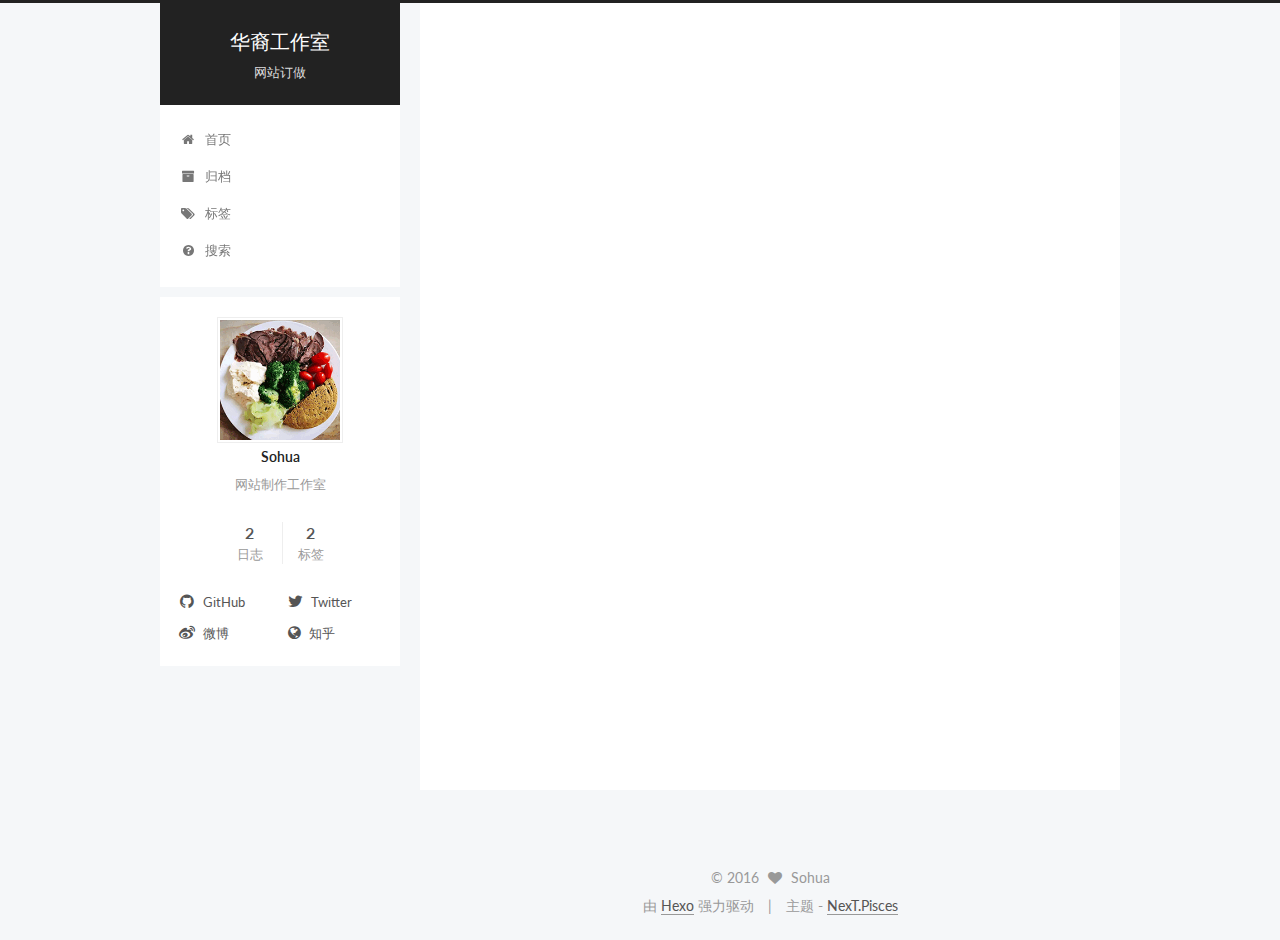
==== commit 9bbe081e: "Site updated: 2016-11-07 16:53:28" ====
--- a/index.html
+++ b/index.html
@@ -271,6 +271,13 @@
           
 
           
+            
+              <span class="post-comments-count">
+                &nbsp; | &nbsp;
+                <a href="/2016/11/06/IIS/#comments" itemprop="discussionUrl">
+                  <span class="post-comments-count ds-thread-count" data-thread-key="2016/11/06/IIS/" itemprop="commentsCount"></span>
+                </a>
+              </span>
             
           
 
@@ -640,9 +647,30 @@
 
   
 
-
-
-  
+  
+    
+  
+
+  <script type="text/javascript">
+    var duoshuoQuery = {short_name:"sohua"};
+    (function() {
+      var ds = document.createElement('script');
+      ds.type = 'text/javascript';ds.async = true;
+      ds.id = 'duoshuo-script';
+      ds.src = (document.location.protocol == 'https:' ? 'https:' : 'http:') + '//static.duoshuo.com/embed.js';
+      ds.charset = 'UTF-8';
+      (document.getElementsByTagName('head')[0]
+      || document.getElementsByTagName('body')[0]).appendChild(ds);
+    })();
+  </script>
+
+  
+    
+    <script src="/lib/ua-parser-js/dist/ua-parser.min.js?v=0.7.9"></script>
+    <script src="/js/src/hook-duoshuo.js"></script>
+  
+
+
 
 
 
--- a/css/main.css
+++ b/css/main.css
@@ -1564,7 +1564,7 @@
   width: 4px;
   height: 4px;
   border-radius: 50%;
-  background: #52ff73;
+  background: #c6ffe8;
 }
 .links-of-blogroll {
   font-size: 13px;
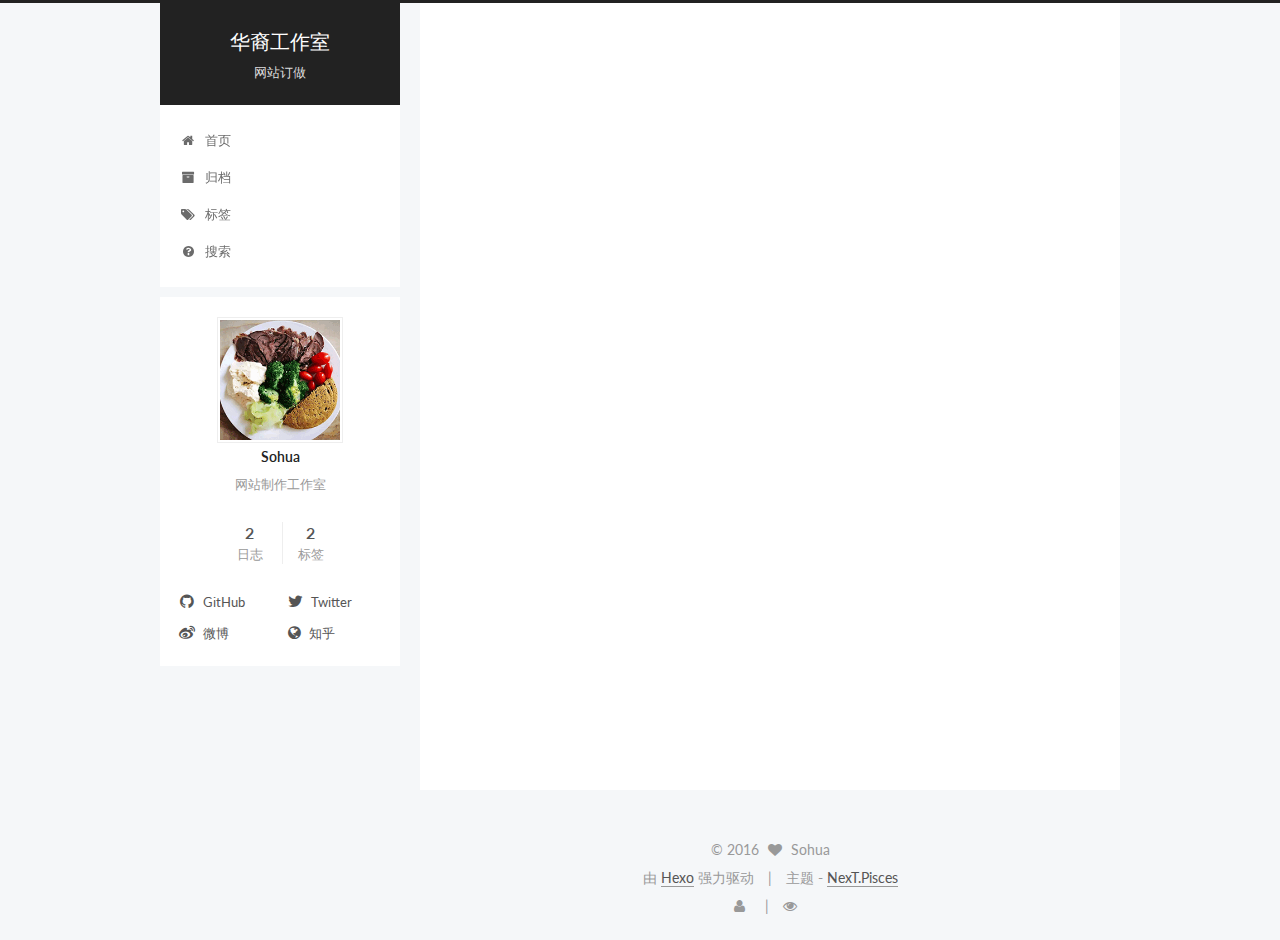
==== commit edd0d6ad: "Site updated: 2016-11-07 17:27:11" ====
--- a/index.html
+++ b/index.html
@@ -124,6 +124,16 @@
   
 
 
+
+  <script type="text/javascript">
+    var _hmt = _hmt || [];
+    (function() {
+      var hm = document.createElement("script");
+      hm.src = "//hm.baidu.com/hm.js?7ae6904cebe1f2e9c3065b9786de81fe";
+      var s = document.getElementsByTagName("script")[0];
+      s.parentNode.insertBefore(hm, s);
+    })();
+  </script>
 
 
 
@@ -569,6 +579,22 @@
 
         
 
+<div class="busuanzi-count">
+
+  <script async src="https://dn-lbstatics.qbox.me/busuanzi/2.3/busuanzi.pure.mini.js"></script>
+
+  
+    <span class="site-uv"><i class="fa fa-user"></i><span class="busuanzi-value" id="busuanzi_value_site_uv"></span></span>
+  
+
+  
+    <span class="site-pv"><i class="fa fa-eye"></i><span class="busuanzi-value" id="busuanzi_value_site_pv"></span></span>
+  
+  
+</div>
+
+
+
         
       </div>
     </footer>
--- a/css/main.css
+++ b/css/main.css
@@ -1564,7 +1564,7 @@
   width: 4px;
   height: 4px;
   border-radius: 50%;
-  background: #c6ffe8;
+  background: #d9a1ff;
 }
 .links-of-blogroll {
   font-size: 13px;
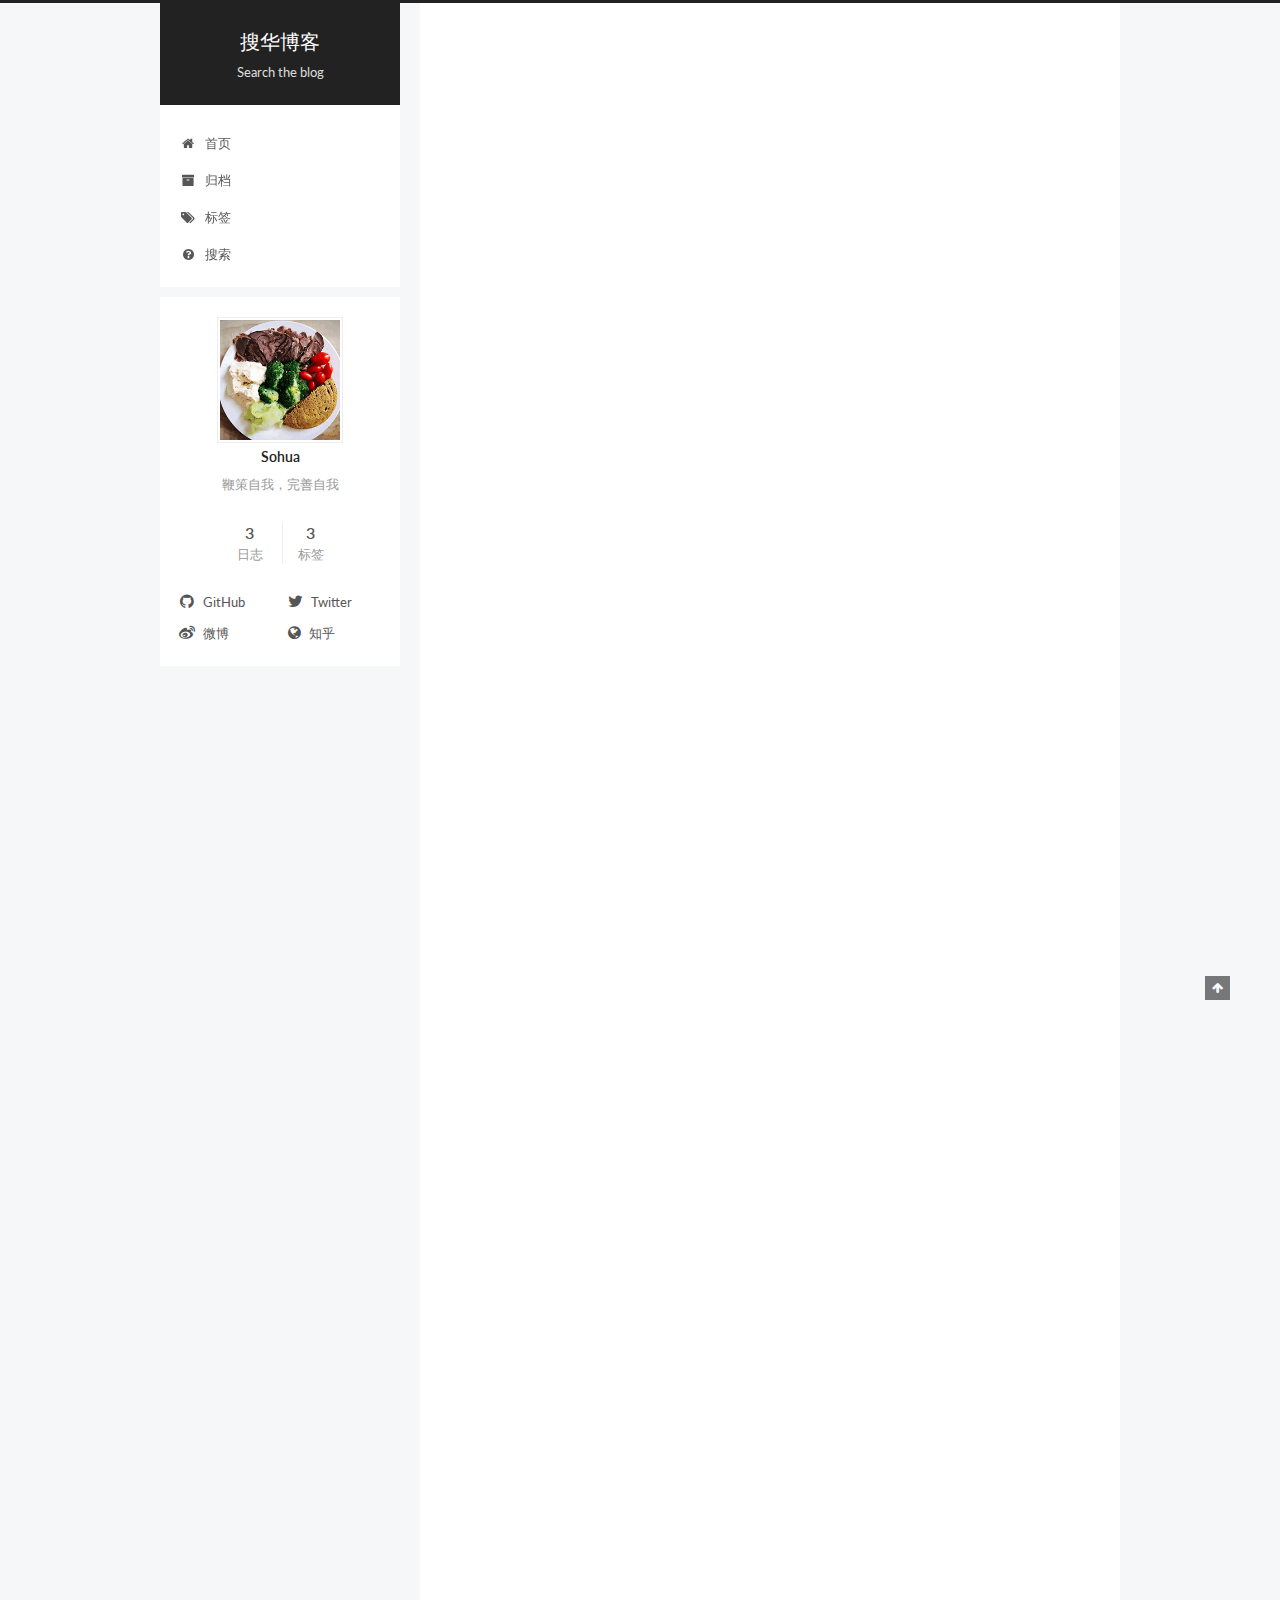
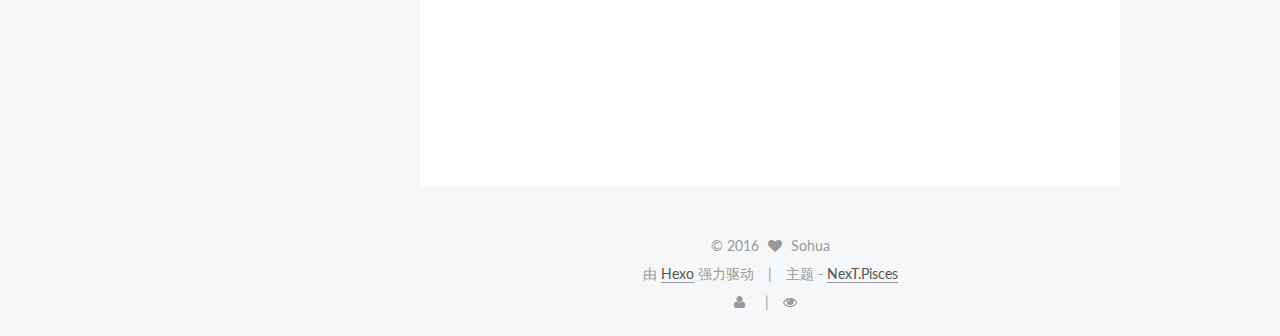
==== commit 4c5326a4: "Site updated: 2016-11-16 21:33:57" ====
--- a/index.html
+++ b/index.html
@@ -84,15 +84,15 @@
 
 
 
-<meta name="description" content="网站制作工作室">
+<meta name="description" content="鞭策自我，完善自我">
 <meta property="og:type" content="website">
-<meta property="og:title" content="华裔工作室">
-<meta property="og:url" content="http://sohua.cc/index.html">
-<meta property="og:site_name" content="华裔工作室">
-<meta property="og:description" content="网站制作工作室">
+<meta property="og:title" content="搜华博客">
+<meta property="og:url" content="http://blog.sohua.cc/index.html">
+<meta property="og:site_name" content="搜华博客">
+<meta property="og:description" content="鞭策自我，完善自我">
 <meta name="twitter:card" content="summary">
-<meta name="twitter:title" content="华裔工作室">
-<meta name="twitter:description" content="网站制作工作室">
+<meta name="twitter:title" content="搜华博客">
+<meta name="twitter:description" content="鞭策自我，完善自我">
 
 
 
@@ -113,10 +113,10 @@
 
 
 
-  <link rel="canonical" href="http://sohua.cc/"/>
-
-
-  <title> 华裔工作室 </title>
+  <link rel="canonical" href="http://blog.sohua.cc/"/>
+
+
+  <title> 搜华博客 </title>
 </head>
 
 <body itemscope itemtype="//schema.org/WebPage" lang="zh-Hans">
@@ -159,11 +159,11 @@
   <div class="custom-logo-site-title">
     <a href="/"  class="brand" rel="start">
       <span class="logo-line-before"><i></i></span>
-      <span class="site-title">华裔工作室</span>
+      <span class="site-title">搜华博客</span>
       <span class="logo-line-after"><i></i></span>
     </a>
   </div>
-  <p class="site-subtitle">网站订做</p>
+  <p class="site-subtitle">Search the blog</p>
 </div>
 
 <div class="site-nav-toggle">
@@ -237,6 +237,110 @@
           <div id="content" class="content">
             
   <section id="posts" class="posts-expand">
+    
+      
+
+  
+  
+
+  
+  
+  
+
+  <article class="post post-type-normal " itemscope itemtype="//schema.org/Article">
+
+    
+      <header class="post-header">
+
+        
+        
+          <h1 class="post-title" itemprop="name headline">
+            
+            
+              
+                
+                <a class="post-title-link" href="/2016/11/16/vpndj/" itemprop="url">
+                  win服务器VPN搭建
+                </a>
+              
+            
+          </h1>
+        
+
+        <div class="post-meta">
+          <span class="post-time">
+            <span class="post-meta-item-icon">
+              <i class="fa fa-calendar-o"></i>
+            </span>
+            <span class="post-meta-item-text">发表于</span>
+            <time itemprop="dateCreated" datetime="2016-11-16T00:00:00+08:00" content="2016-11-16">
+              2016-11-16
+            </time>
+          </span>
+
+          
+
+          
+            
+              <span class="post-comments-count">
+                &nbsp; | &nbsp;
+                <a href="/2016/11/16/vpndj/#comments" itemprop="discussionUrl">
+                  <span class="post-comments-count ds-thread-count" data-thread-key="2016/11/16/vpndj/" itemprop="commentsCount"></span>
+                </a>
+              </span>
+            
+          
+
+          
+
+          
+          
+
+          
+        </div>
+      </header>
+    
+
+
+    <div class="post-body" itemprop="articleBody">
+
+      
+      
+
+      
+        
+          <p>导语<br> 本人经过多次win服务器上搭建VPN，出现各种错误，最后找到如下比较详细可靠的教程（博主亲测可用）。</p>
+<h1 id="第一阶段：安装角色"><a href="#第一阶段：安装角色" class="headerlink" title="第一阶段：安装角色"></a>第一阶段：安装角色</h1><h2 id="添加角色"><a href="#添加角色" class="headerlink" title="添加角色"></a>添加角色</h2><p>:<img src="/img/vpn01.jpg" alt="IIS导出结果"><br>
+          <div class="post-more-link text-center">
+            <a class="btn" href="/2016/11/16/vpndj/#more" rel="contents">
+              阅读全文 &raquo;
+            </a>
+          </div>
+        
+      
+    </div>
+
+    <div>
+      
+    </div>
+
+    <div>
+      
+    </div>
+
+    <footer class="post-footer">
+      
+
+      
+
+      
+      
+        <div class="post-eof"></div>
+      
+    </footer>
+  </article>
+
+
     
       
 
@@ -469,12 +573,12 @@
                src="/images/avatar.gif"
                alt="Sohua" />
           <p class="site-author-name" itemprop="name">Sohua</p>
-          <p class="site-description motion-element" itemprop="description">网站制作工作室</p>
+          <p class="site-description motion-element" itemprop="description">鞭策自我，完善自我</p>
         </div>
         <nav class="site-state motion-element">
           <div class="site-state-item site-state-posts">
             <a href="/archives">
-              <span class="site-state-item-count">2</span>
+              <span class="site-state-item-count">3</span>
               <span class="site-state-item-name">日志</span>
             </a>
           </div>
@@ -484,7 +588,7 @@
           
             <div class="site-state-item site-state-tags">
               <a href="/tags">
-                <span class="site-state-item-count">2</span>
+                <span class="site-state-item-count">3</span>
                 <span class="site-state-item-name">标签</span>
               </a>
             </div>
--- a/css/main.css
+++ b/css/main.css
@@ -1564,7 +1564,7 @@
   width: 4px;
   height: 4px;
   border-radius: 50%;
-  background: #d9a1ff;
+  background: #4e1f73;
 }
 .links-of-blogroll {
   font-size: 13px;
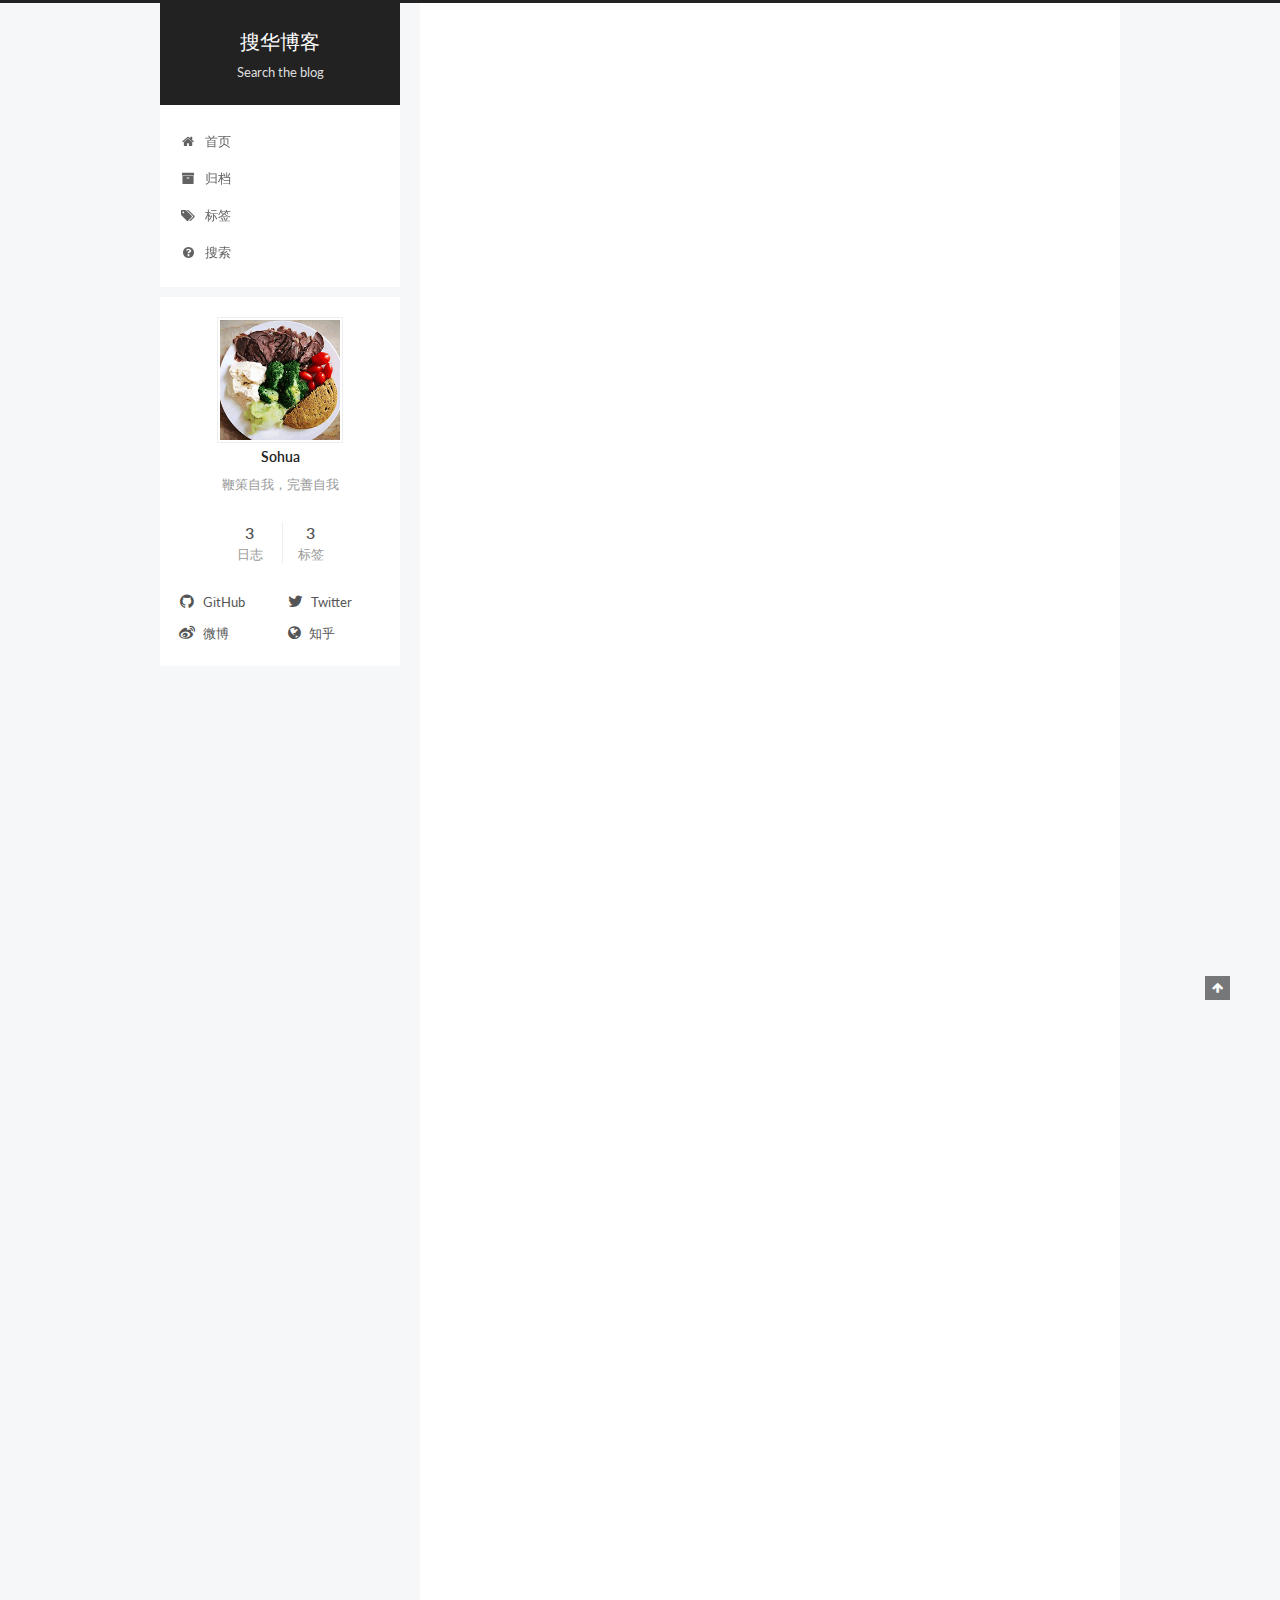
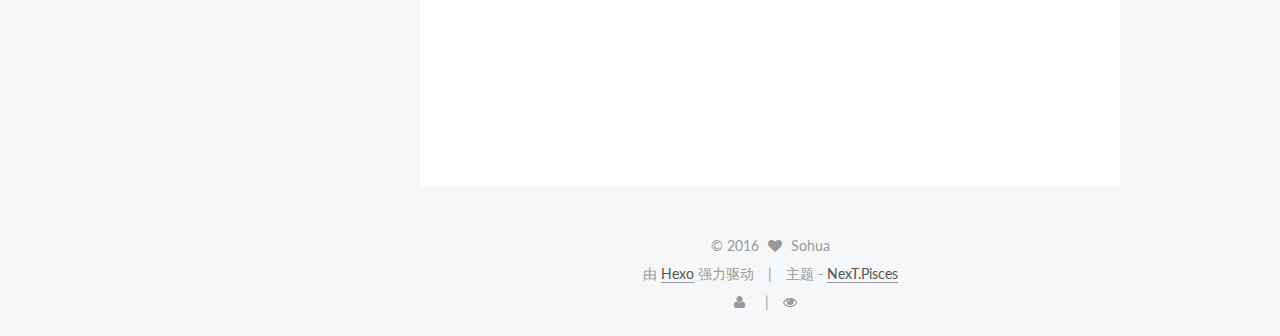
==== commit d3fdffd6: "comment" ====
--- a/index.html
+++ b/index.html
@@ -10,9 +10,9 @@
   <meta charset="UTF-8"/>
 <meta http-equiv="X-UA-Compatible" content="IE=edge,chrome=1" />
 <meta name="viewport" content="width=device-width, initial-scale=1, maximum-scale=1"/>
-
-
-
+<!--  -->
+<!--  -->
+<!--  -->
 <meta http-equiv="Cache-Control" content="no-transform" />
 <meta http-equiv="Cache-Control" content="no-siteapp" />
 
--- a/css/main.css
+++ b/css/main.css
@@ -1564,7 +1564,7 @@
   width: 4px;
   height: 4px;
   border-radius: 50%;
-  background: #4e1f73;
+  background: #4dff18;
 }
 .links-of-blogroll {
   font-size: 13px;
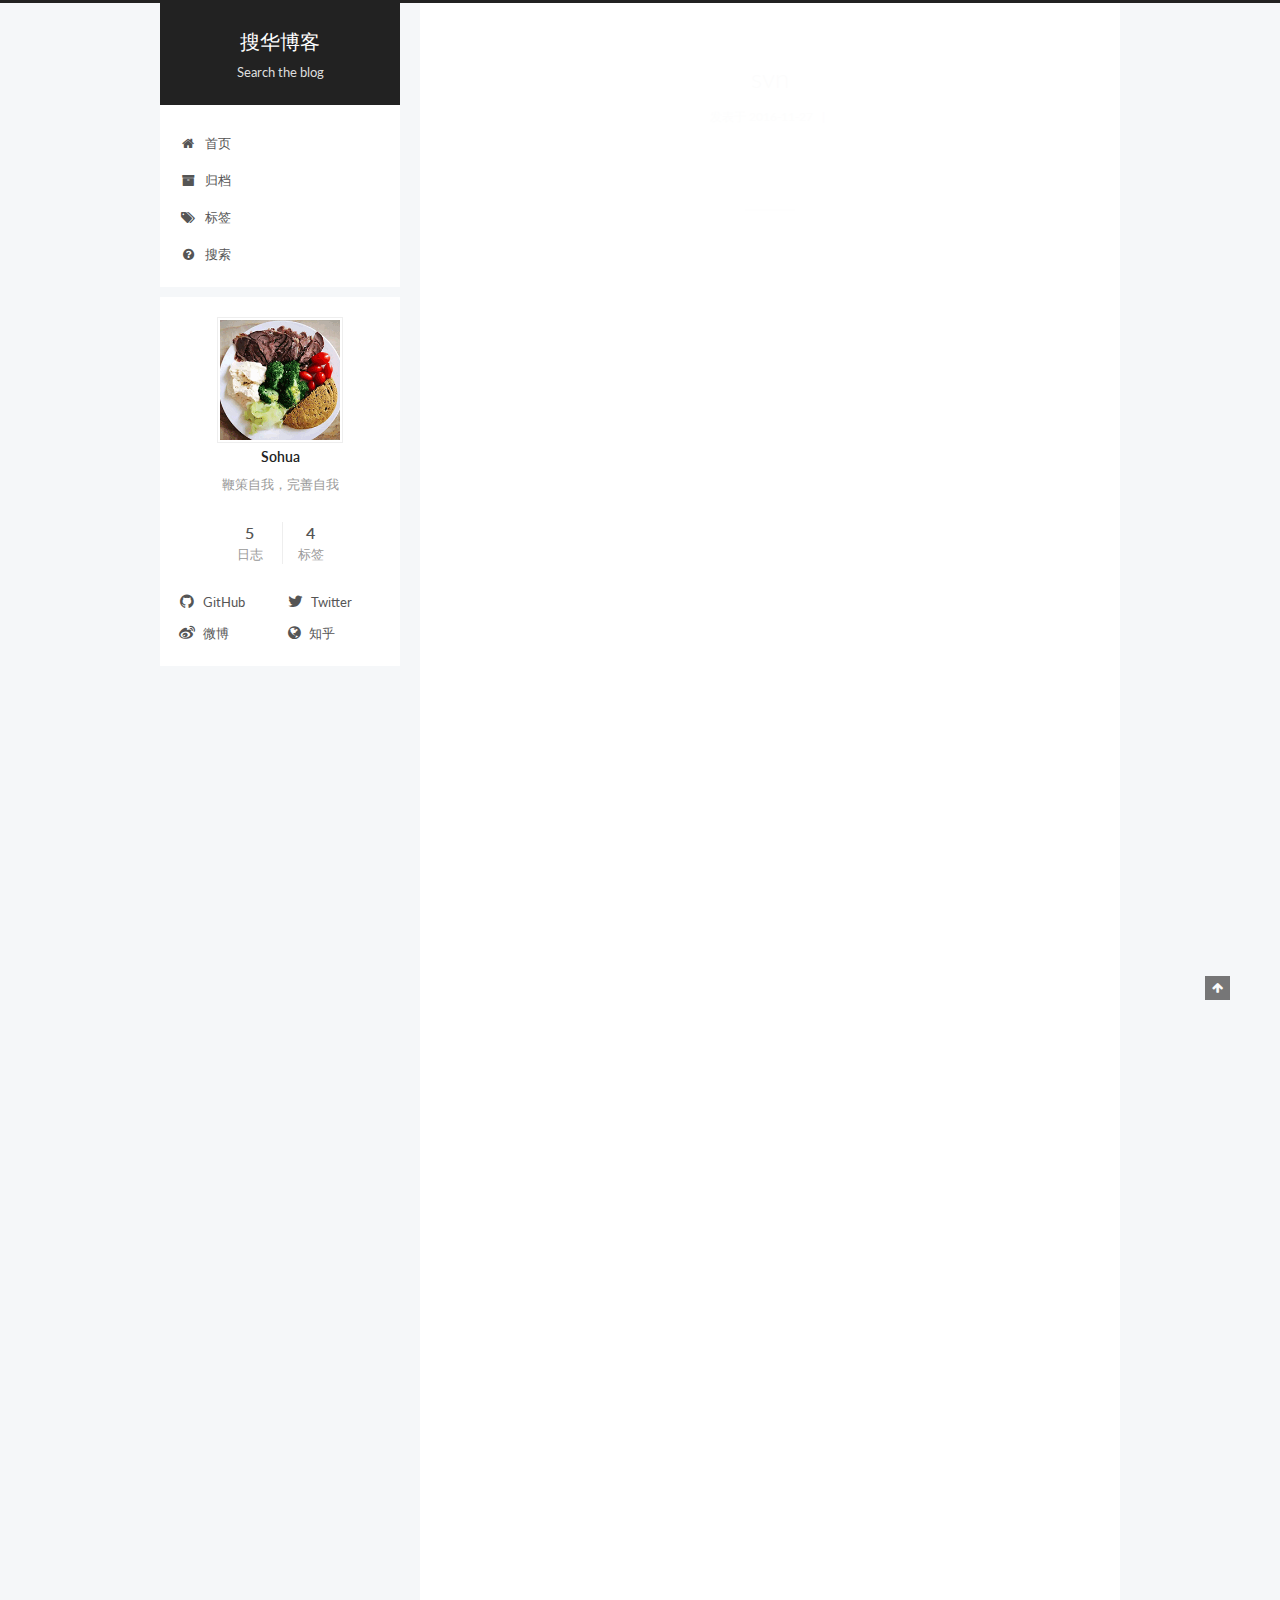
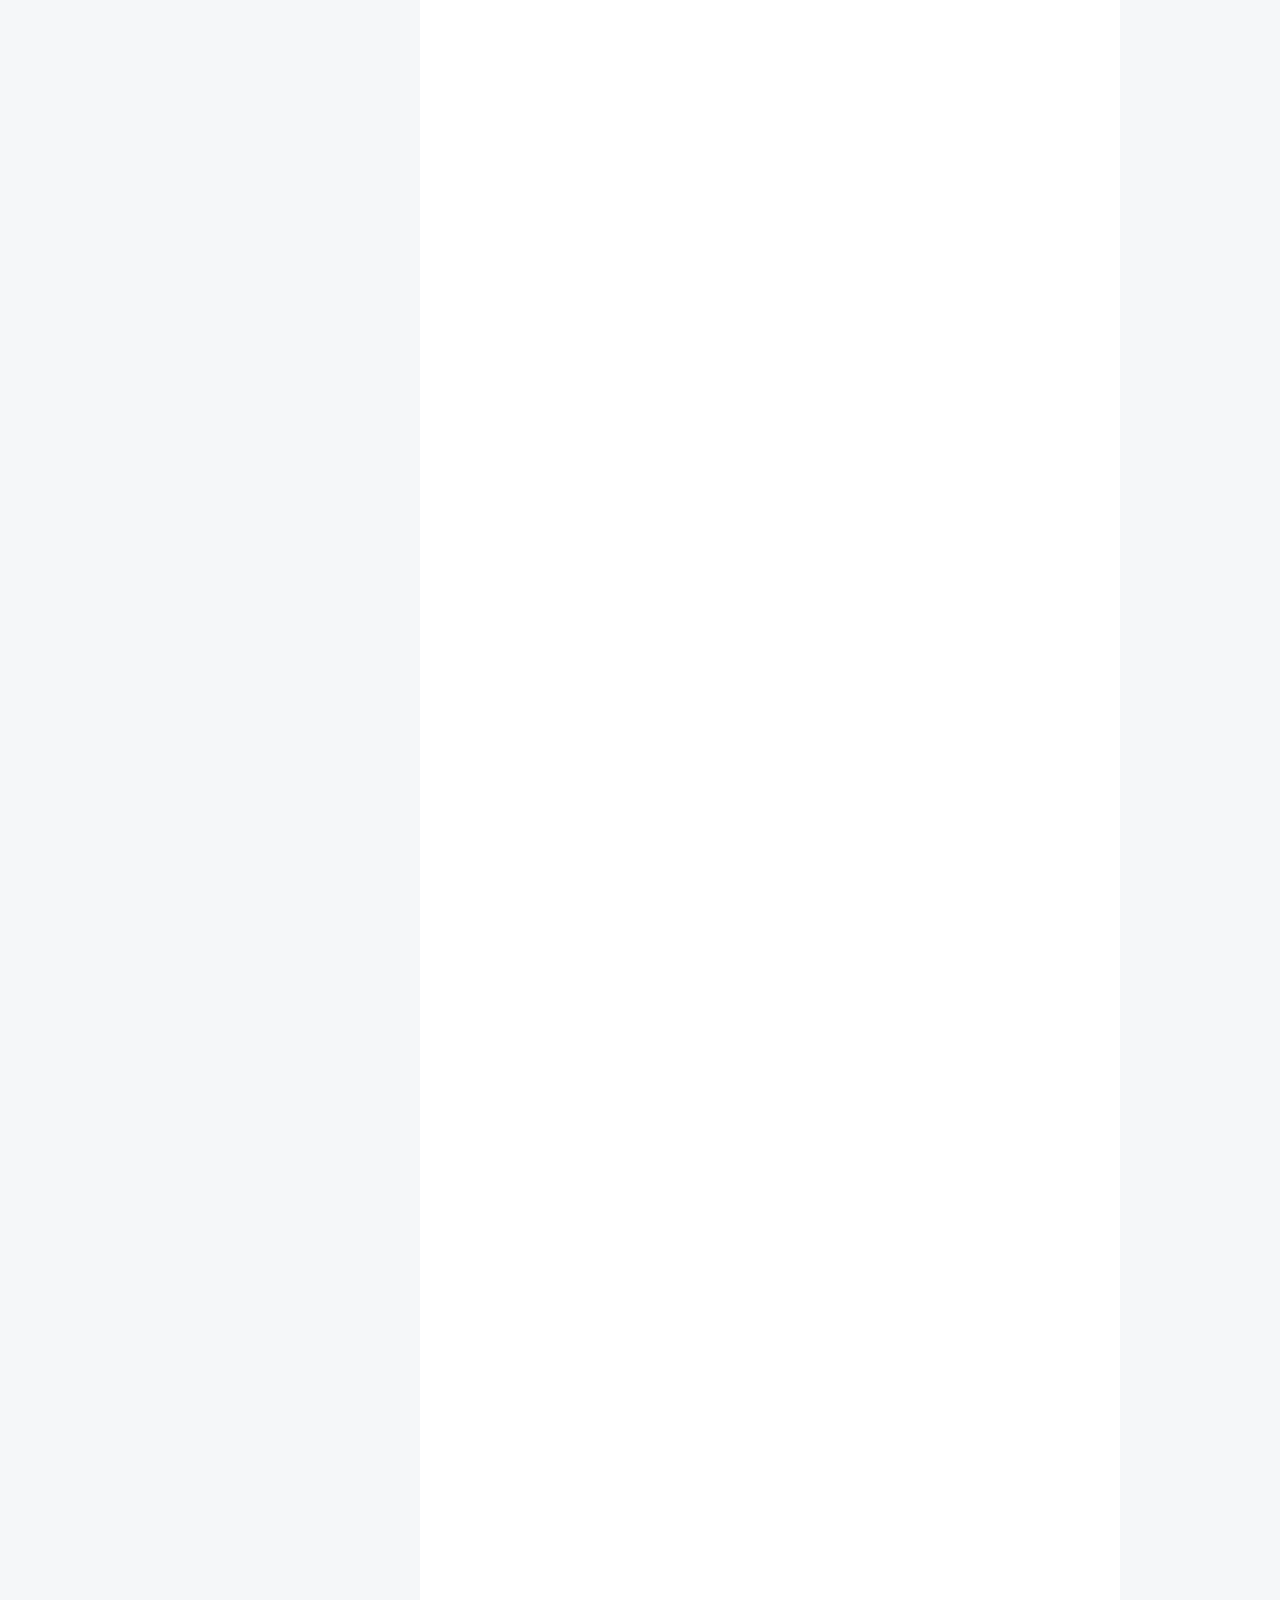
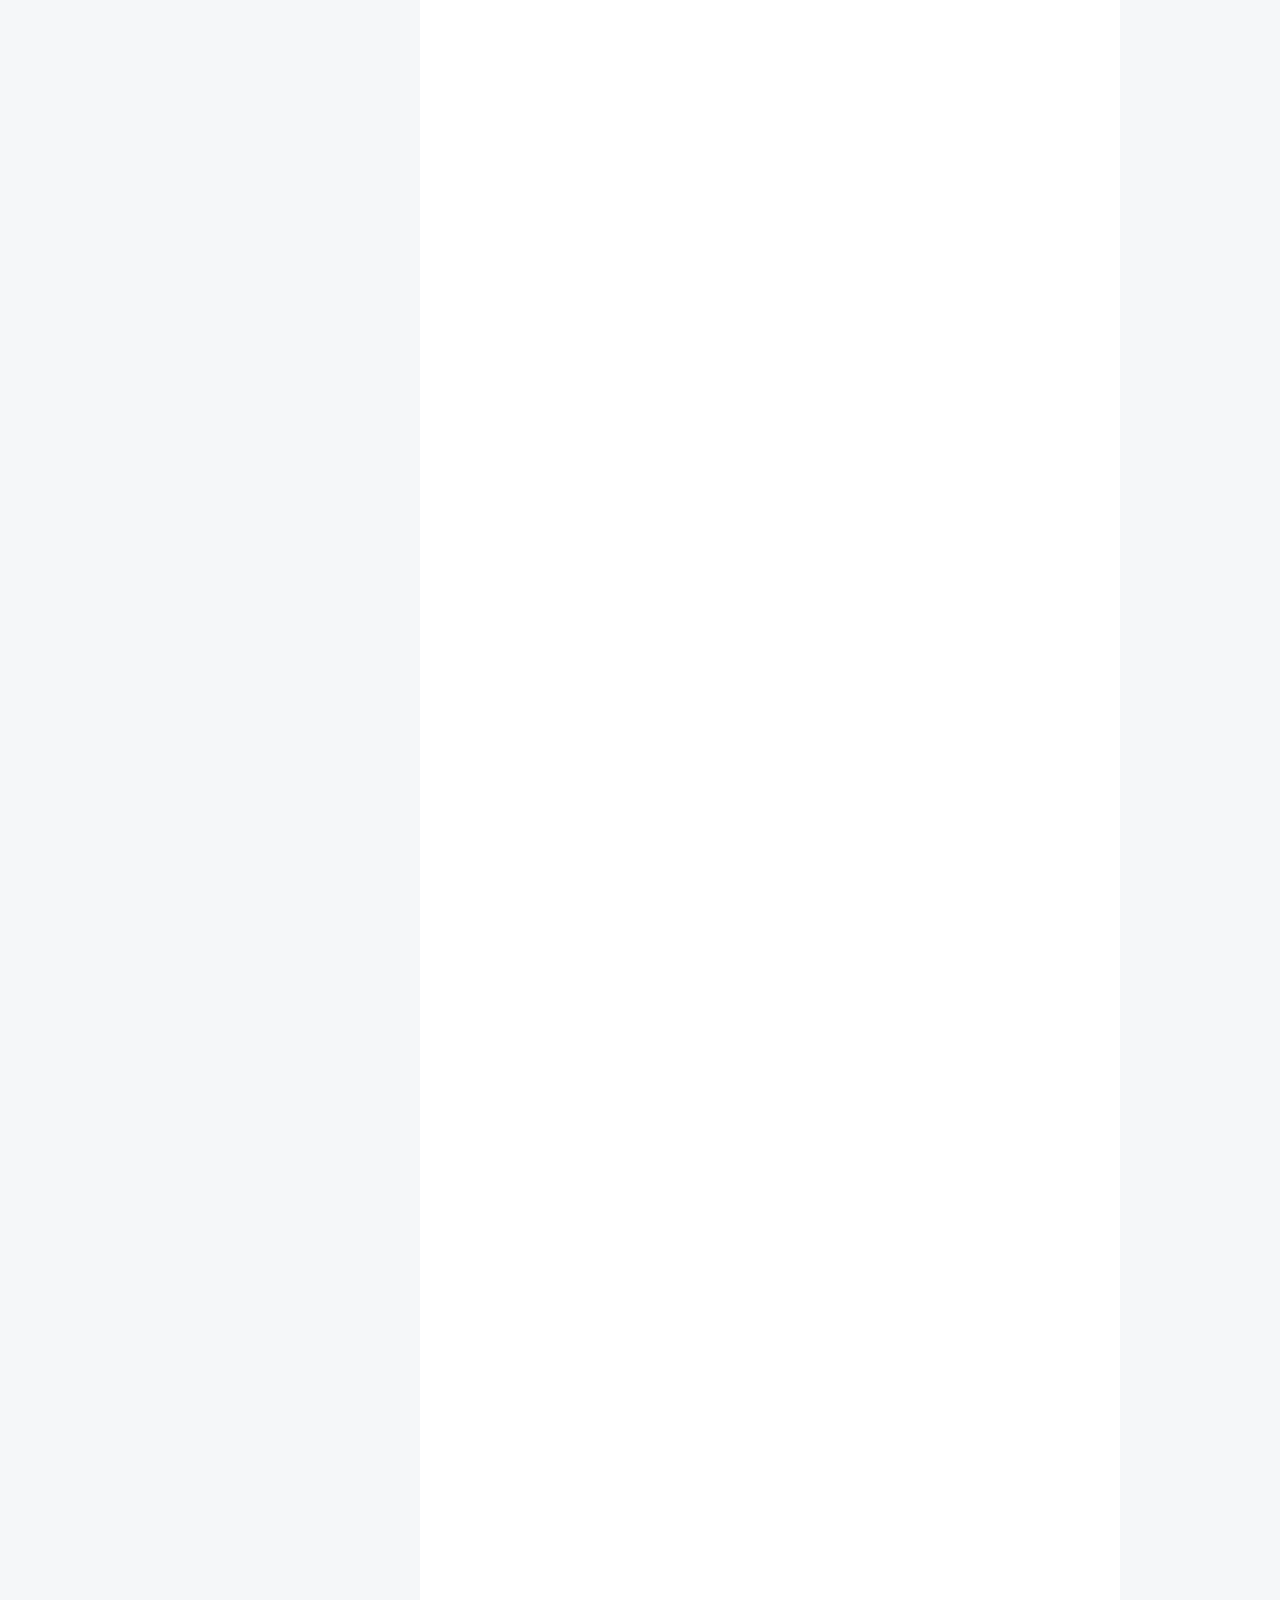
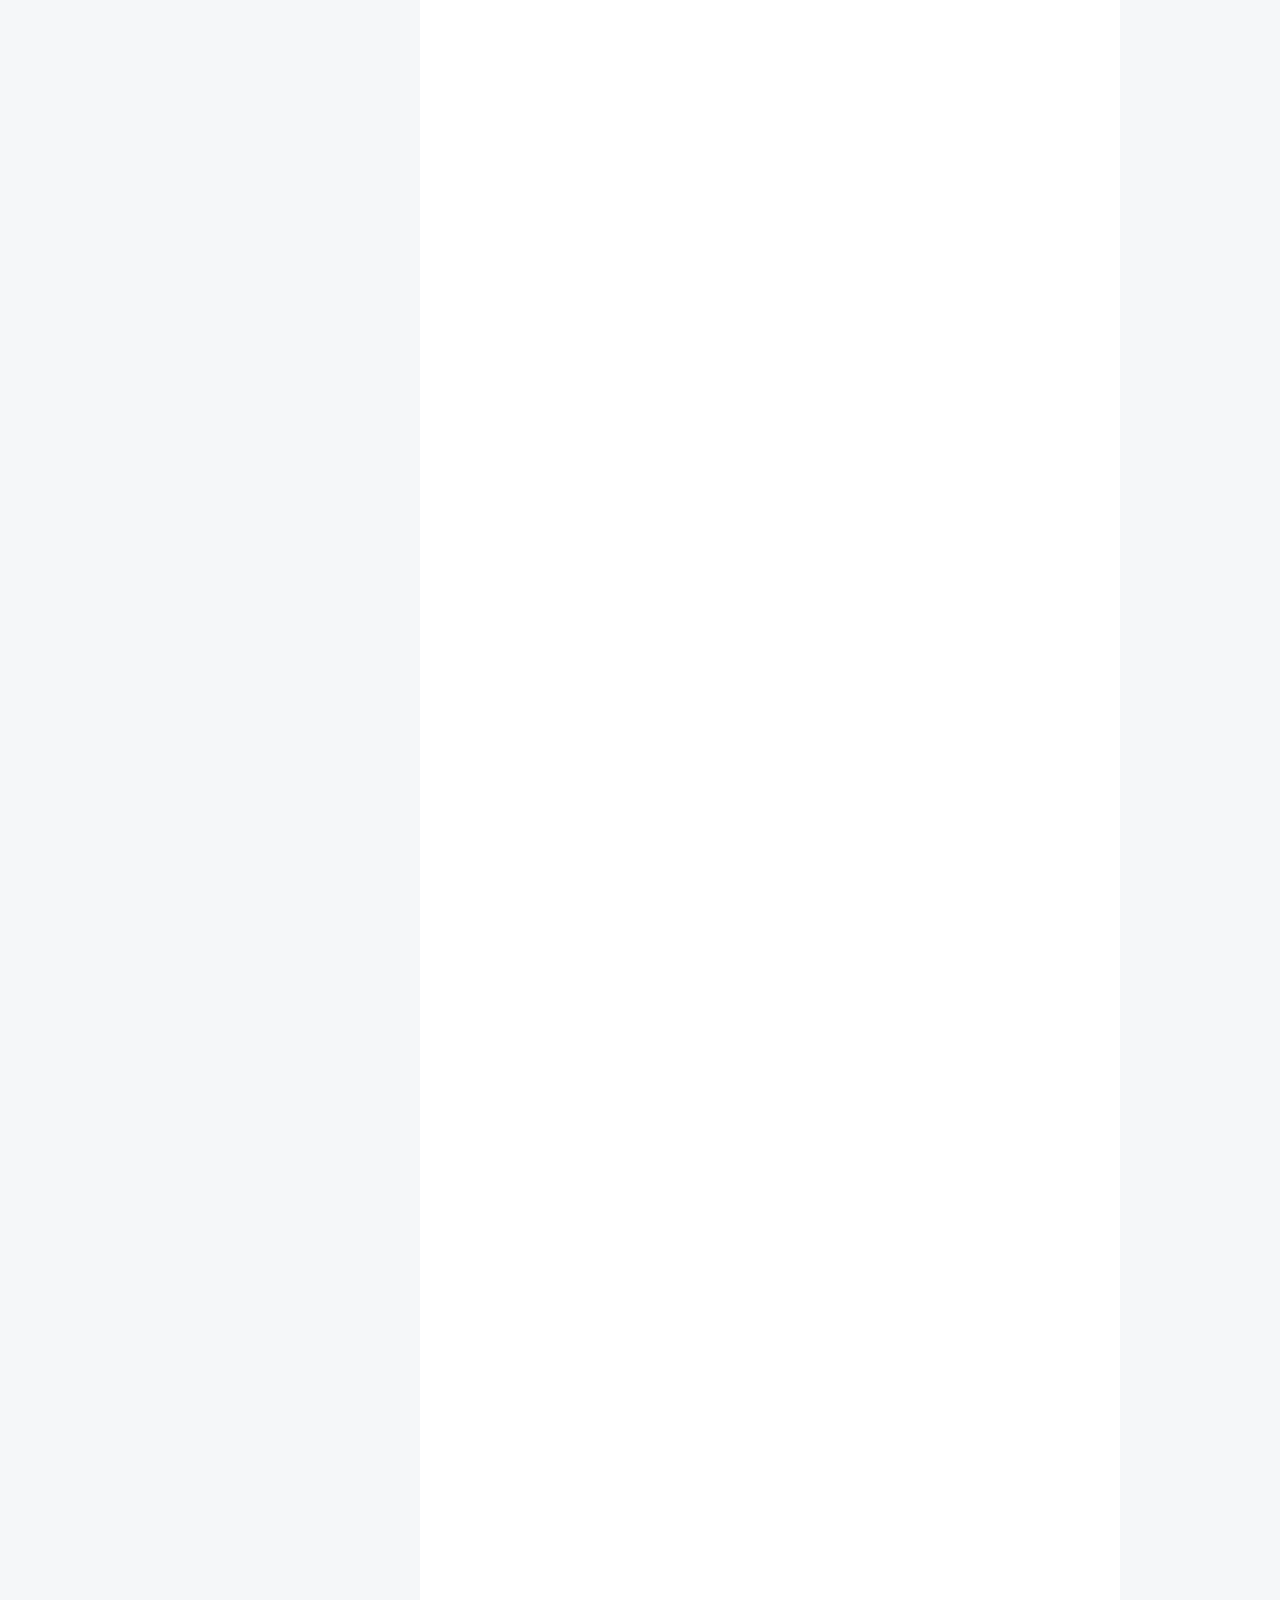
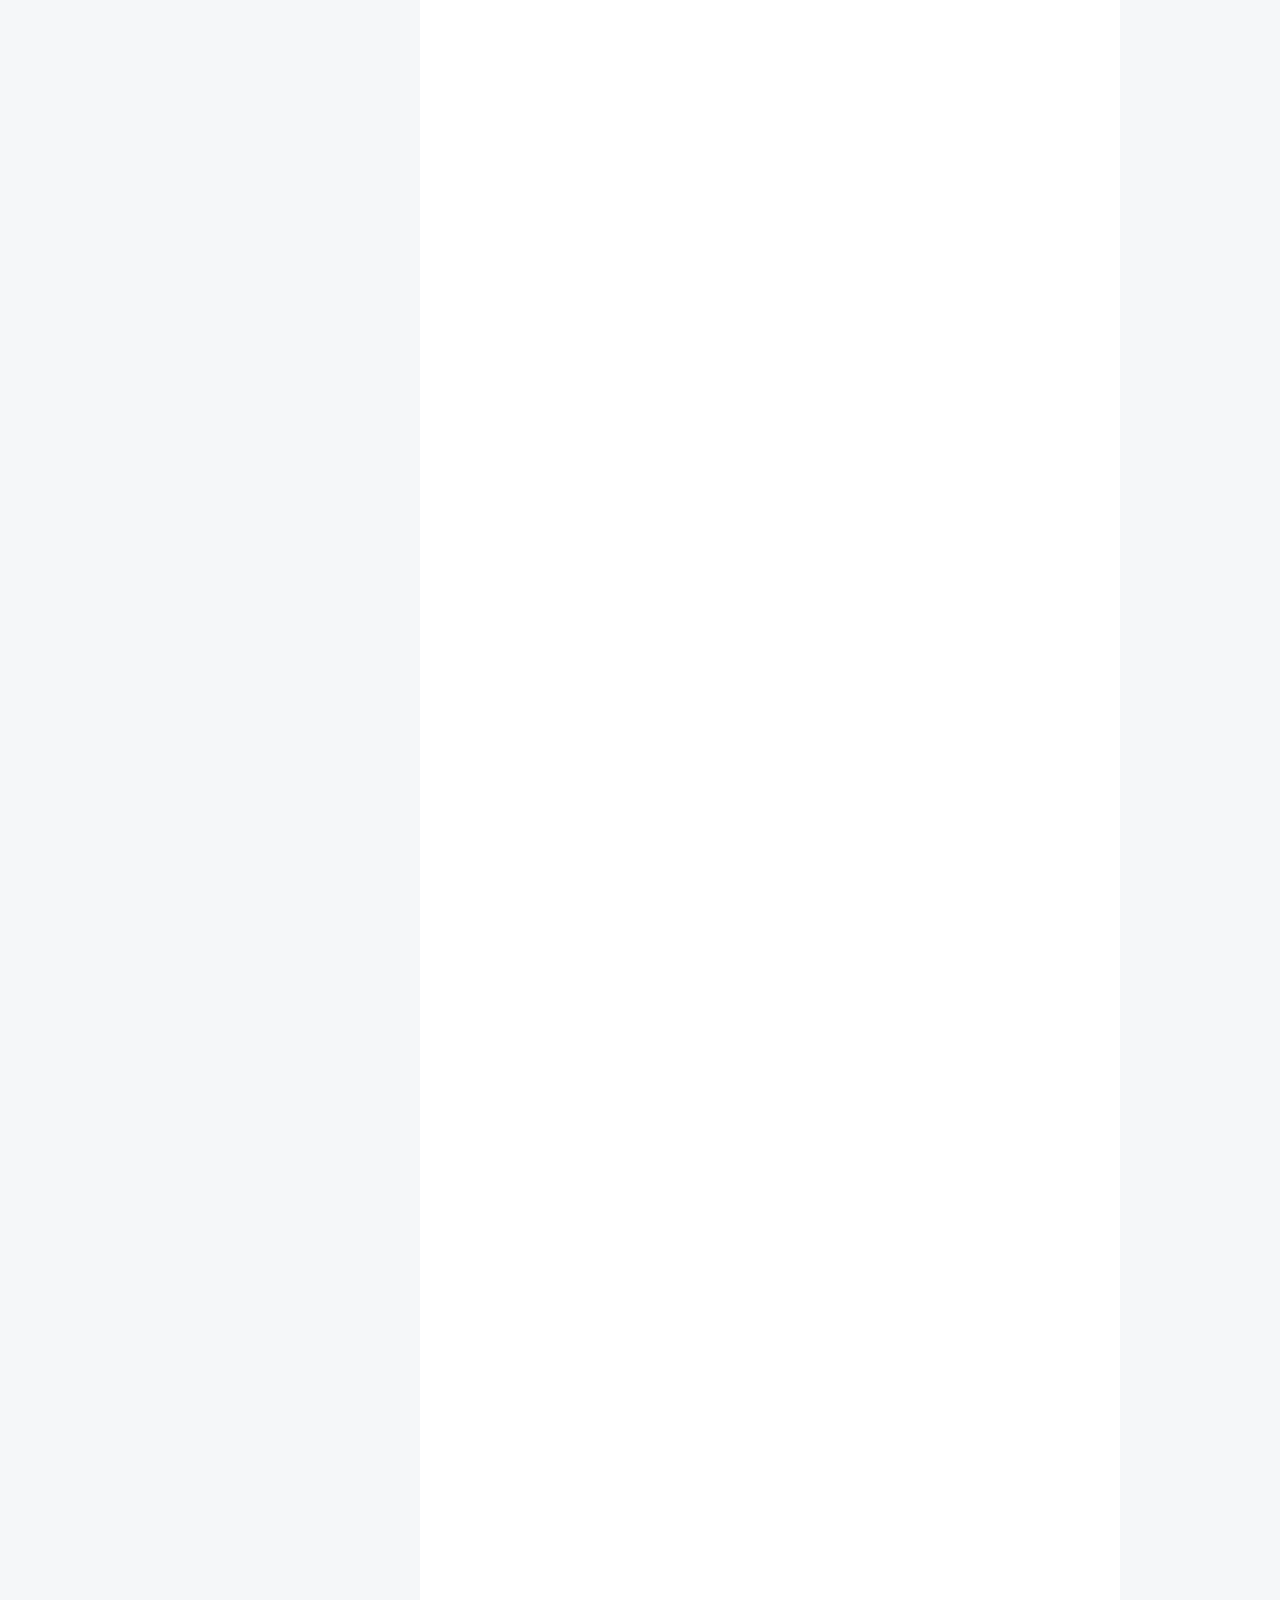
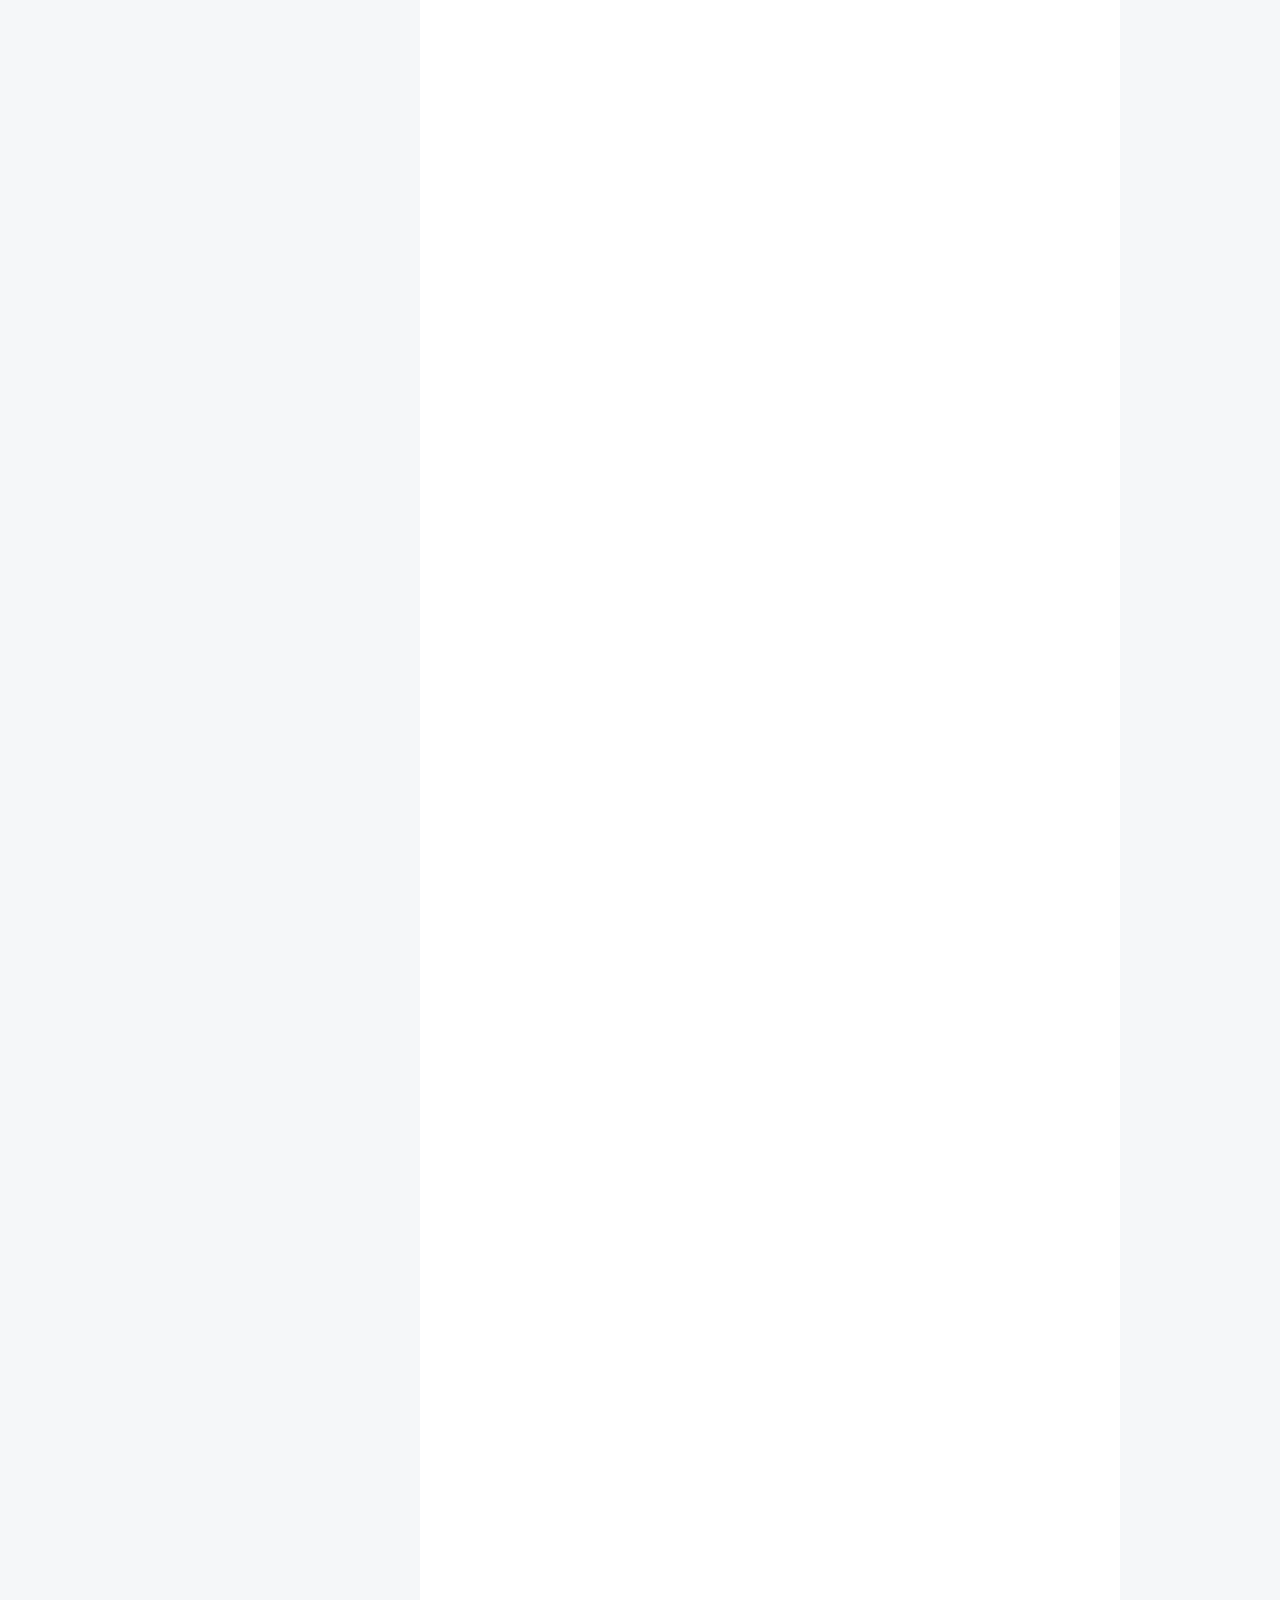
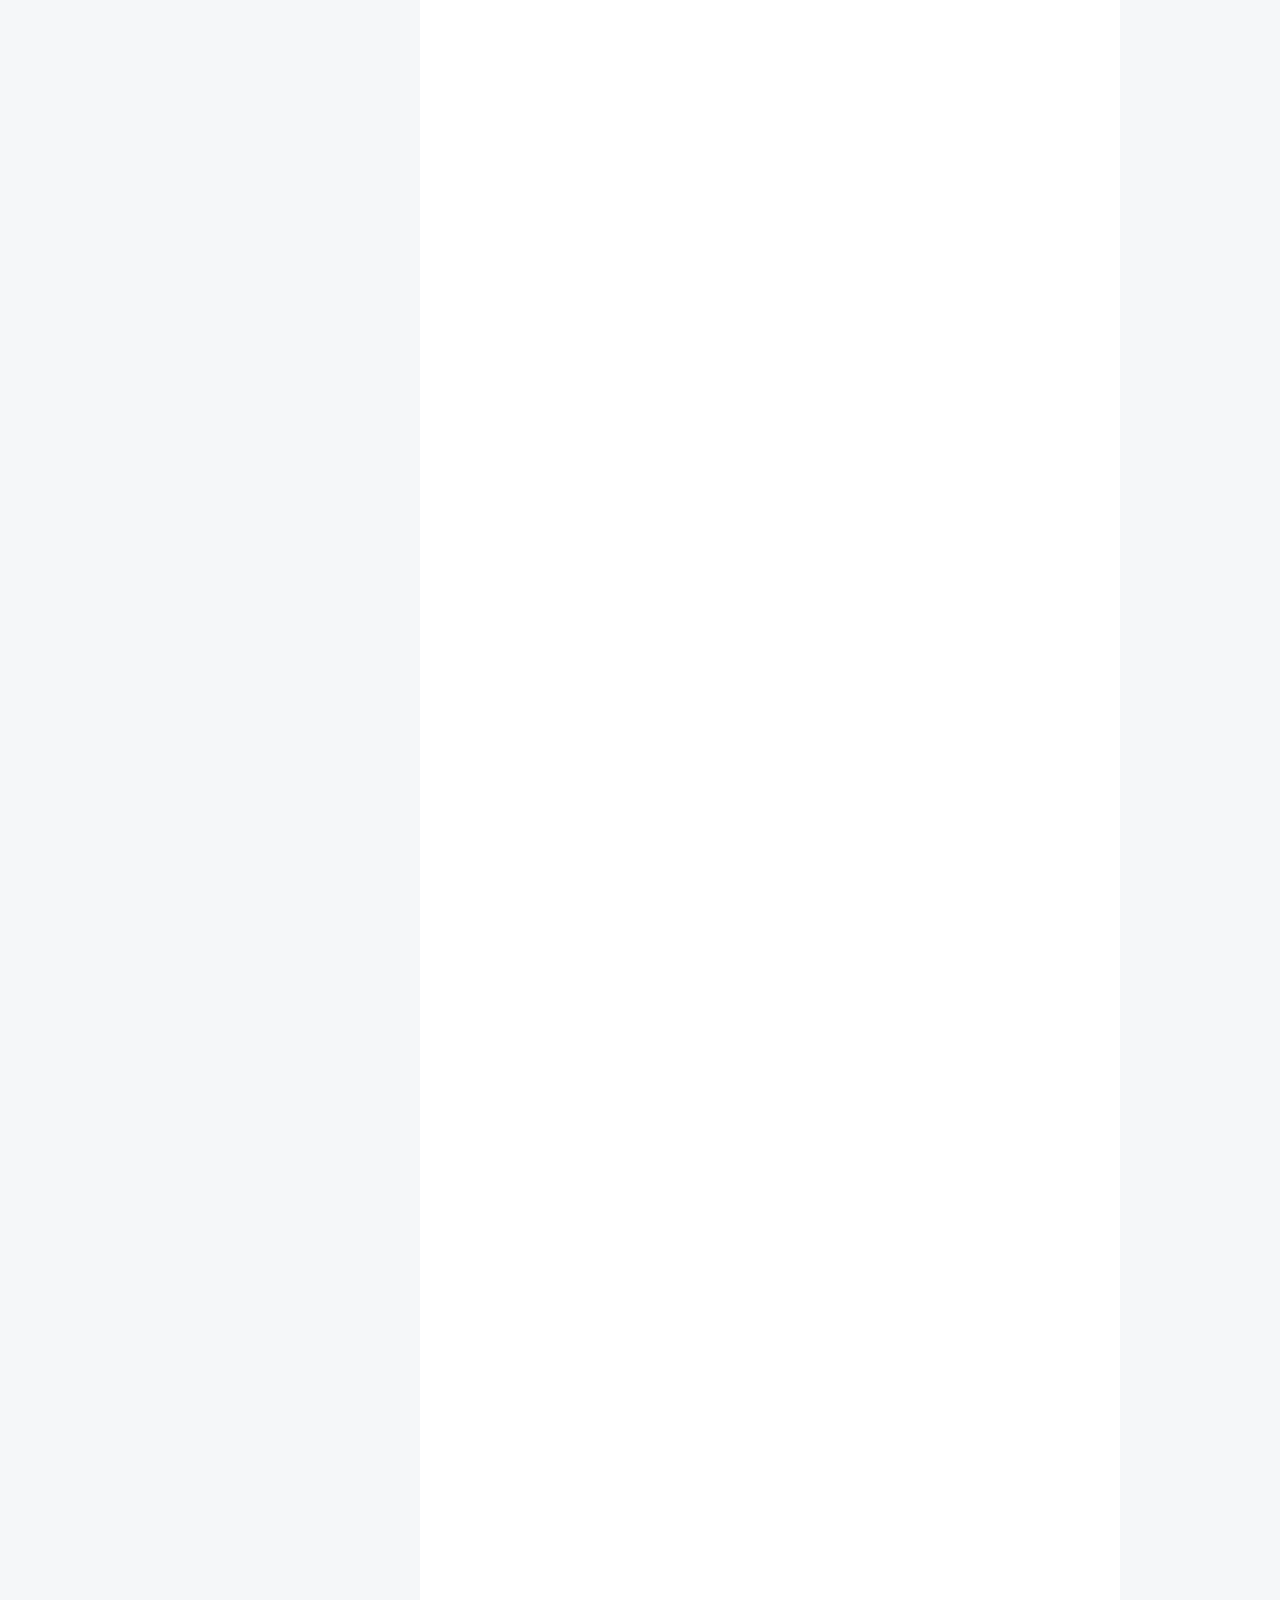
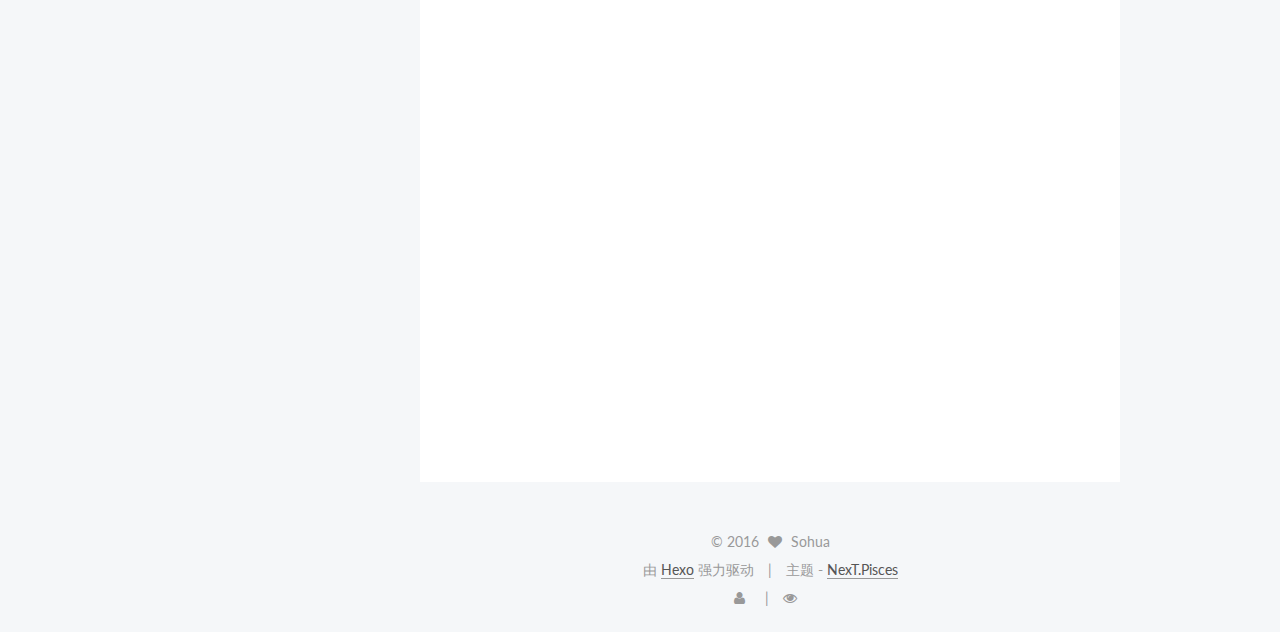
==== commit 30bbe83f: "Site updated: 2016-11-29 18:31:29" ====
--- a/index.html
+++ b/index.html
@@ -10,9 +10,9 @@
   <meta charset="UTF-8"/>
 <meta http-equiv="X-UA-Compatible" content="IE=edge,chrome=1" />
 <meta name="viewport" content="width=device-width, initial-scale=1, maximum-scale=1"/>
-<!--  -->
-<!--  -->
-<!--  -->
+
+
+
 <meta http-equiv="Cache-Control" content="no-transform" />
 <meta http-equiv="Cache-Control" content="no-siteapp" />
 
@@ -259,6 +259,216 @@
             
               
                 
+                <a class="post-title-link" href="/2016/11/27/svn-1/" itemprop="url">
+                  svn
+                </a>
+              
+            
+          </h1>
+        
+
+        <div class="post-meta">
+          <span class="post-time">
+            <span class="post-meta-item-icon">
+              <i class="fa fa-calendar-o"></i>
+            </span>
+            <span class="post-meta-item-text">发表于</span>
+            <time itemprop="dateCreated" datetime="2016-11-27T11:42:00+08:00" content="2016-11-27">
+              2016-11-27
+            </time>
+          </span>
+
+          
+
+          
+            
+              <span class="post-comments-count">
+                &nbsp; | &nbsp;
+                <a href="/2016/11/27/svn-1/#comments" itemprop="discussionUrl">
+                  <span class="post-comments-count ds-thread-count" data-thread-key="2016/11/27/svn-1/" itemprop="commentsCount"></span>
+                </a>
+              </span>
+            
+          
+
+          
+
+          
+          
+
+          
+        </div>
+      </header>
+    
+
+
+    <div class="post-body" itemprop="articleBody">
+
+      
+      
+
+      
+        
+          
+            
+          
+        
+      
+    </div>
+
+    <div>
+      
+    </div>
+
+    <div>
+      
+    </div>
+
+    <footer class="post-footer">
+      
+
+      
+
+      
+      
+        <div class="post-eof"></div>
+      
+    </footer>
+  </article>
+
+
+    
+      
+
+  
+  
+
+  
+  
+  
+
+  <article class="post post-type-normal " itemscope itemtype="//schema.org/Article">
+
+    
+      <header class="post-header">
+
+        
+        
+          <h1 class="post-title" itemprop="name headline">
+            
+            
+              
+                
+                <a class="post-title-link" href="/2016/11/27/svn/" itemprop="url">
+                  windows SVN服务器搭建和使用（一）
+                </a>
+              
+            
+          </h1>
+        
+
+        <div class="post-meta">
+          <span class="post-time">
+            <span class="post-meta-item-icon">
+              <i class="fa fa-calendar-o"></i>
+            </span>
+            <span class="post-meta-item-text">发表于</span>
+            <time itemprop="dateCreated" datetime="2016-11-27T11:29:05+08:00" content="2016-11-27">
+              2016-11-27
+            </time>
+          </span>
+
+          
+
+          
+            
+              <span class="post-comments-count">
+                &nbsp; | &nbsp;
+                <a href="/2016/11/27/svn/#comments" itemprop="discussionUrl">
+                  <span class="post-comments-count ds-thread-count" data-thread-key="2016/11/27/svn/" itemprop="commentsCount"></span>
+                </a>
+              </span>
+            
+          
+
+          
+
+          
+          
+
+          
+        </div>
+      </header>
+    
+
+
+    <div class="post-body" itemprop="articleBody">
+
+      
+      
+
+      
+        
+          
+            <h3 id="安装软件准备"><a href="#安装软件准备" class="headerlink" title="安装软件准备"></a>安装软件准备</h3><p> TortoiseSVN_1.9.4.27285_x64.msi（SVN客户端）<br> LanguagePack_1.9.4.27285-x64-zh_CN.msi（SVN客户端汉化包）<br> VisualSVN-Server-3.5.6-x64.msi（SVN版本控制）</p>
+<p>博主百度云盘分享:<a href="http://pan.baidu.com/s/1c2Fr1Oc（64位）" target="_blank" rel="external">http://pan.baidu.com/s/1c2Fr1Oc（64位）</a><br> :<img src="/img/svn07.png" alt="Subversion下载包"><br>或者按照以下步骤里面提供的官网网址进行下载。</p>
+<h3 id="下载"><a href="#下载" class="headerlink" title="下载"></a>下载</h3><p>64位系统的可以直接在我分享的百度云盘下载快点，如果是32位就按照我以下的操作就可以了。</p>
+<h4 id="Subversion下载"><a href="#Subversion下载" class="headerlink" title="Subversion下载"></a>Subversion下载</h4><p>现在已经迁移到 apache网站了。下载地址<br><a href="http://subversion.apache.org/packages.html" target="_blank" rel="external">http://subversion.apache.org/packages.html</a><br>进入网页拖到最底部就能看到<br>windows操作系统下面的二进制文件包一共有5种，如图<br>:<img src="/img/svn01.png" alt="Subversion下载包"><br>个人认为最好用VisualSVN server 服务端和 TortoiseSVN客户端搭配使用.<br>点开VisualSVN ，国外网站会有点卡，稍等片刻呃。<br>:<img src="/img/svn02.png" alt="Subversion下载包"></p>
+<h4 id="TortoiseSVN下载"><a href="#TortoiseSVN下载" class="headerlink" title="TortoiseSVN下载"></a>TortoiseSVN下载</h4><p> 官网下载地址:<a href="http://tortoisesvn.net/downloads.html" target="_blank" rel="external">http://tortoisesvn.net/downloads.html</a><br>:<img src="/img/svn03.png" alt="TortoiseSVN下载包"></p>
+<h4 id="中文包下载"><a href="#中文包下载" class="headerlink" title="中文包下载"></a>中文包下载</h4><p>:<img src="/img/svn04.png" alt="中文包"></p>
+<p>下载完后，应该有这些安装包，如下图：<br>:<img src="/img/svn05.png" alt="中文包"><br> TortoiseSVN简体中文语言包<br> :<img src="/img/svn06.png" alt="中文包"></p>
+<h3 id="软件安装"><a href="#软件安装" class="headerlink" title="软件安装"></a>软件安装</h3><h4 id="VisualSVN-server安装包"><a href="#VisualSVN-server安装包" class="headerlink" title="VisualSVN server安装包"></a>VisualSVN server安装包</h4><p>先安装VisualSVN server的安装包,双击VisualSVN server安装包,如图:<br> :<img src="/img/svn08.png" alt="VisualSVN安装"><br>点Next,进入下一步,如图:<br> :<img src="/img/svn09.png" alt="VisualSVN安装"><br>同意，点Next，进入下一步,如图:<br> :<img src="/img/svn10.png" alt="VisualSVN安装"><br> 点Standard Edition，进入设置路径，然后点next,如图<br> :<img src="/img/svn11.png" alt="VisualSVN安装"><br>  :<img src="/img/svn12.png" alt="VisualSVN安装"><br>  点Install，开始进入安装<br>:<img src="/img/svn13.png" alt="VisualSVN安装"><br>正在安装中<br>:<img src="/img/svn15.png" alt="VisualSVN安装"><br>安装完成<br>:<img src="/img/svn16.png" alt="VisualSVN安装"><br>安装完成后,启动VisualSVN Server Manager,如图:<br>这个是安装默认路径C:\Program Files\VisualSVN Server\bin<br>:<img src="/img/svn17.png" alt="VisualSVN安装"></p>
+<h4 id="接下来安装TortoiseSVN"><a href="#接下来安装TortoiseSVN" class="headerlink" title="接下来安装TortoiseSVN."></a>接下来安装TortoiseSVN.</h4><p>这个非常简单，双击安装包，一路下一步Next就行了，完成后，桌面右击，如图<br>:<img src="/img/svn18.png" alt="VisualSVN安装"></p>
+<h4 id="中文包安装"><a href="#中文包安装" class="headerlink" title="中文包安装"></a>中文包安装</h4><p>直接双击中文包，一路下一步完成后。右击桌面<br>:<img src="/img/svn19.png" alt="VisualSVN安装"><br>最后选中中文就完成了<br>:<img src="/img/svn20.png" alt="VisualSVN安装"><br>中文效果图<br>:<img src="/img/svn21.png" alt="VisualSVN安装"></p>
+
+          
+        
+      
+    </div>
+
+    <div>
+      
+    </div>
+
+    <div>
+      
+    </div>
+
+    <footer class="post-footer">
+      
+
+      
+
+      
+      
+        <div class="post-eof"></div>
+      
+    </footer>
+  </article>
+
+
+    
+      
+
+  
+  
+
+  
+  
+  
+
+  <article class="post post-type-normal " itemscope itemtype="//schema.org/Article">
+
+    
+      <header class="post-header">
+
+        
+        
+          <h1 class="post-title" itemprop="name headline">
+            
+            
+              
+                
                 <a class="post-title-link" href="/2016/11/16/vpndj/" itemprop="url">
                   win服务器VPN搭建
                 </a>
@@ -578,7 +788,7 @@
         <nav class="site-state motion-element">
           <div class="site-state-item site-state-posts">
             <a href="/archives">
-              <span class="site-state-item-count">3</span>
+              <span class="site-state-item-count">5</span>
               <span class="site-state-item-name">日志</span>
             </a>
           </div>
@@ -588,7 +798,7 @@
           
             <div class="site-state-item site-state-tags">
               <a href="/tags">
-                <span class="site-state-item-count">3</span>
+                <span class="site-state-item-count">4</span>
                 <span class="site-state-item-name">标签</span>
               </a>
             </div>
--- a/css/main.css
+++ b/css/main.css
@@ -1564,7 +1564,7 @@
   width: 4px;
   height: 4px;
   border-radius: 50%;
-  background: #4dff18;
+  background: #6b8bf1;
 }
 .links-of-blogroll {
   font-size: 13px;
